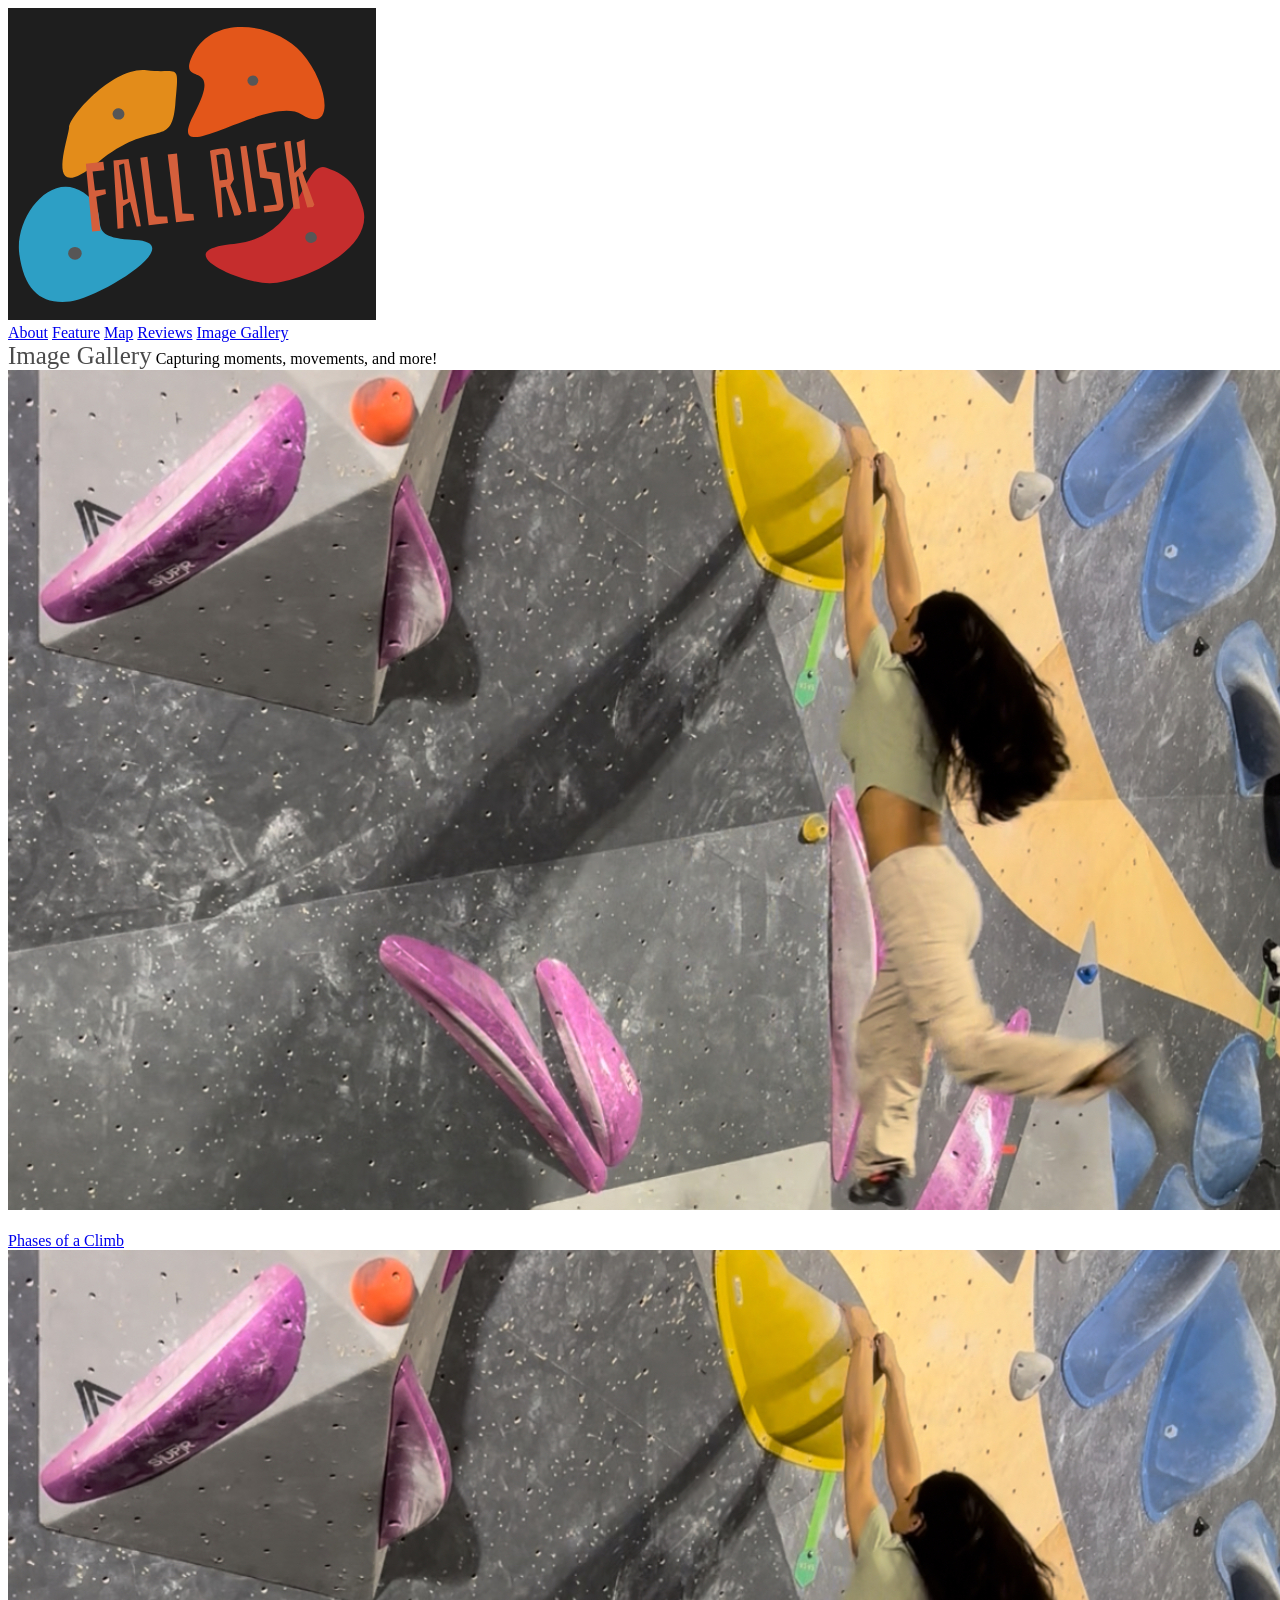
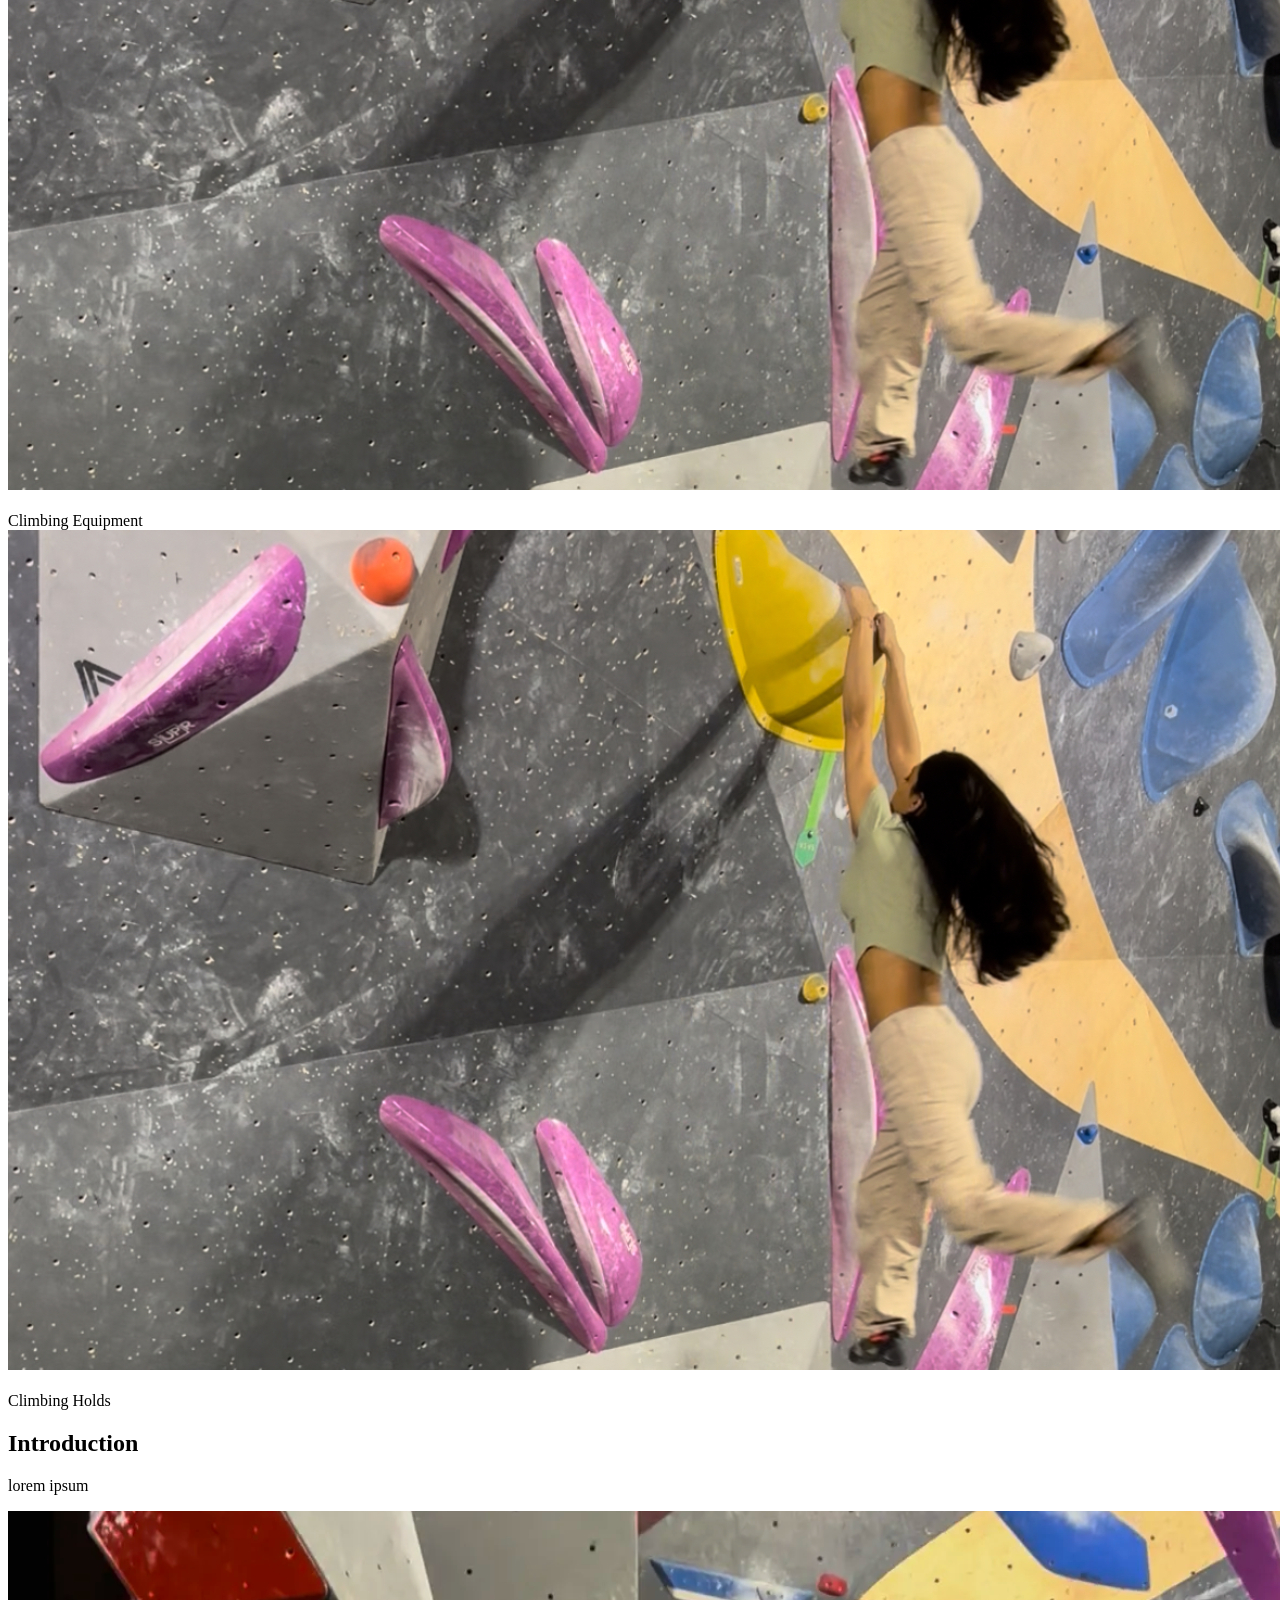
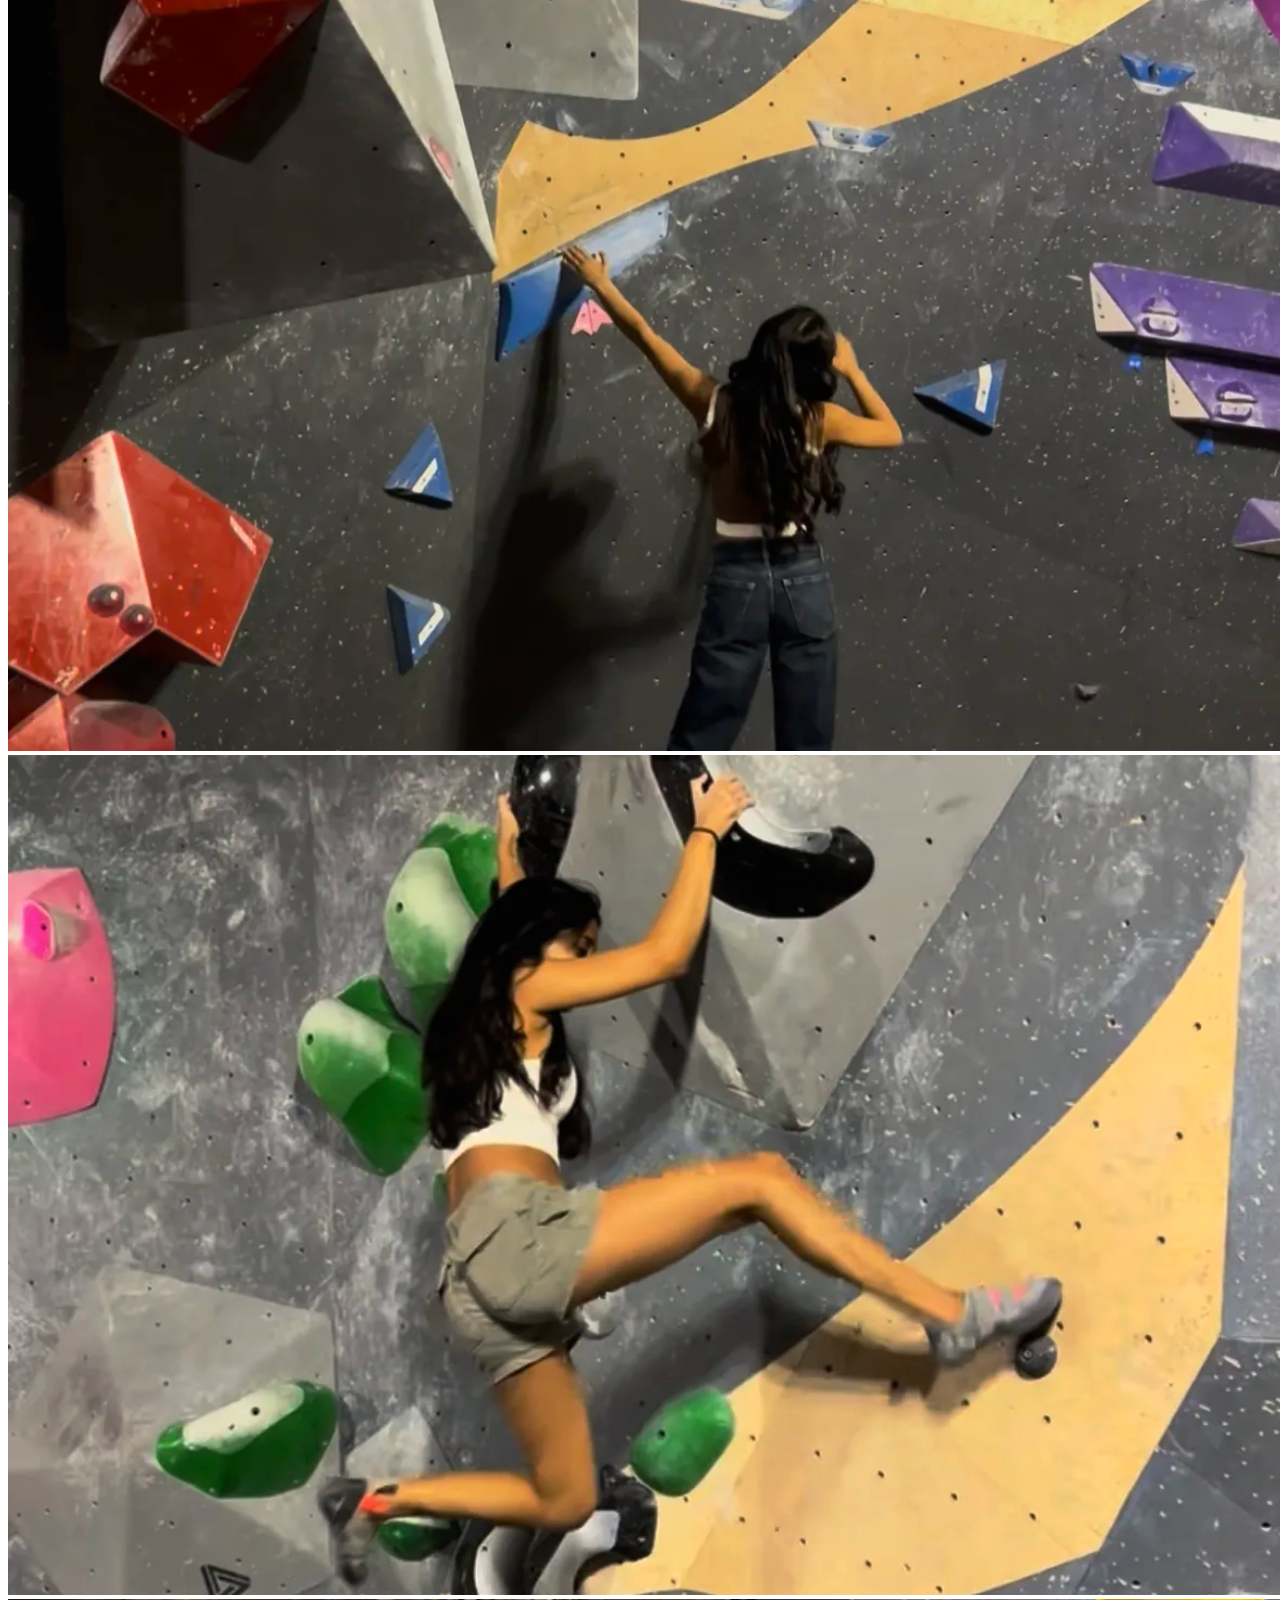
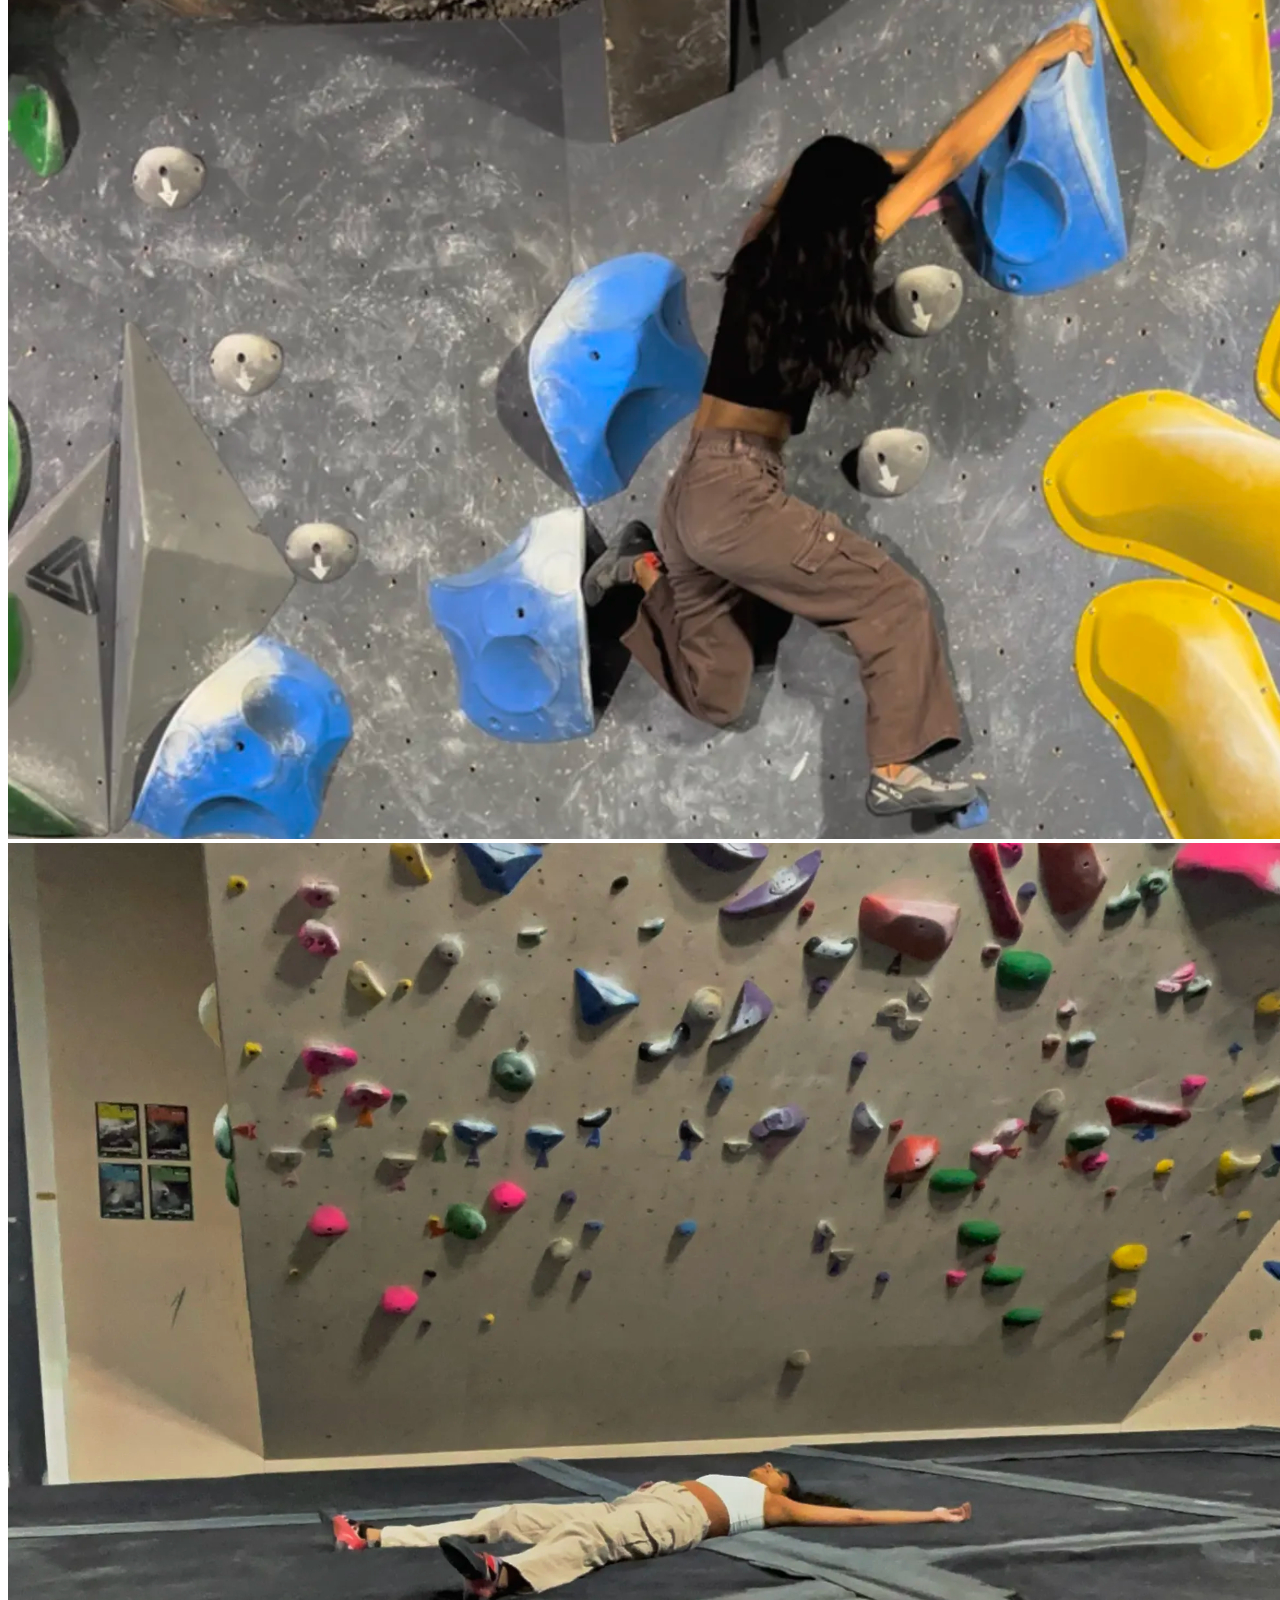
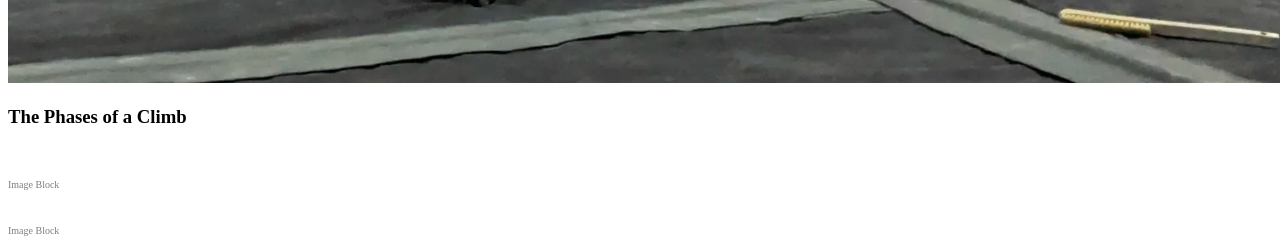
==== imagegallery.html @ 9e1e7990 "edits" ====
<!DOCTYPE html>
<html lang="en">

<head>
    <meta charset="UTF-8" />
    <meta name="viewport" content="width=device-width, initial-scale=1.0" />
    <link rel="stylesheet" href="styles.css">
    <title>Images</title>
</head>
<body>
    
 
<div class="page">
 
  <!-- ── ROW 1: title | logo | title ───────────────────── -->
 
  <div class="block block-logo" style="grid-area: logo" data-area="logo">
    <a href="index.html"><img src="imgs/Untitled.svg" alt="Logo" class="logo-img"/></a>
  </div>
   
  <!-- ── ROW 2: nav bar ────────────────────────────────── -->
  <nav class="nav-bar" style="grid-area: nav;">
    <div class="nav-links">
      <a class="nav-link" href="#">About</a>
      <a class="nav-link" href="#">Feature</a>
      <a class="nav-link" href="#">Map</a>
      <a class="nav-link" href="#">Reviews</a>
      <a class="nav-link" href="#">Image Gallery</a>
    </div>
  </nav>
 
  <!-- ── ROW 2: header ─────────────────────────────────── -->
  <div class="block block-header" style="grid-area: header">
    <div class="header-rule"></div>
    <span class="type-label" style="font-size:25px; opacity:.7;">Image Gallery</span>
    <span class="area-name">Capturing moments, movements, and more!</span>
  </div>
 
  <!-- ── ROW 3: group nav thumbnails ───────────────────── -->
  <div class="block block-group" style="grid-area: group1" >
    <a href="#group1">
    <div class="group-container">
    <img src="imgs/group1-bg.jpg" alt="Group 1 Background Image"> 
    <div class="centered" style="transform: translate(-50%, -150%);"><span class="group-num">01</span></div>
    <div class="centered">Phases of a Climb</div>
    </div>
    </a>
  </div>

  <div class="block block-group" style="grid-area: group2">
    <div class="group-container">
    <img src="imgs/group1-bg.jpg" alt="Group 1 Background Image"> 
    <div class="centered" style="transform: translate(-50%, -150%);"><span class="group-num">02</span></div>
    <div class="centered">Climbing Equipment</div>
    </div>
  </div>

  <div class="block block-group" style="grid-area: group3">
    <div class="group-container">
    <img src="imgs/group1-bg.jpg" alt="Group 1 Background Image"> 
    <div class="centered" style="transform: translate(-50%, -150%);"><span class="group-num">03</span></div>
    <div class="centered">Climbing Holds</div>
    </div>
  </div>

  <div class="block block-intro" style="grid-area: intro">
    
    <h2>Introduction</h2>
    <div class="header-rule"></div>
    <p>
        lorem ipsum 
    </p>

  </div>
  
  <!-- ── ROW 4: Section 1 — image | content ────────────── -->
  <div id="group1" class="block block-image" style="grid-area: img1">
    <div class="img-grid">
        <img src="imgs/group1-1.jpg" alt="reading/starting a climb"/>
        <img src="imgs/group1-2.jpg" alt="during climb"/>
        <img src="imgs/group1-3.jpg" alt="finishing climb"/>
        <img src="imgs/group1-4.jpg" alt="after a climb"/>
      </div>
  </div>
 
  <div class="block block-content" style="grid-area: content1">
    <h3>The Phases of a Climb</h3>
    <p> 

    </p>
  </div>
 
  <!-- ── ROW 5: Section 2 — content | image ────────────── -->
  <div class="block block-content" style="grid-area: content2">
    <div class="skel-tag"></div>
    <div class="skel-rule"></div>
    <div class="skel-h2 w-4-5"></div>
    <div class="skel-line w-full"></div>
    <div class="skel-line w-4-5"></div>
    <div class="skel-line w-9-10"></div>
    <div class="skel-line w-full"></div>
    <div class="skel-line w-3-4"></div>
    <div class="skel-btn"></div>
  </div>
 
  <div class="block block-image" style="grid-area: img2" data-area="image">
    <div class="img-placeholder">
      <svg width="32" height="24" viewBox="0 0 32 24" fill="none">
        <polyline points="0,24 8,12 14,18 20,6 32,24" fill="rgba(255,255,255,.18)" stroke="rgba(255,255,255,.35)" stroke-width="1"/>
        <circle cx="25" cy="8" r="3" fill="rgba(255,255,255,.25)"/>
      </svg>
    </div>
    <span class="type-label" style="font-size:10px; opacity:.5;">Image Block</span>
    <div class="img-caption-strip">
      <div class="caption-line" style="width:70px;"></div>
      <div class="caption-line" style="width:100px;"></div>
    </div>
  </div>
 
  <!-- ── ROW 6: Section 3 — image | content ────────────── -->
  <div class="block block-image" style="grid-area: img3" data-area="image">
    <div class="img-placeholder">
      <svg width="32" height="24" viewBox="0 0 32 24" fill="none">
        <polyline points="0,24 6,14 12,20 20,4 32,24" fill="rgba(255,255,255,.18)" stroke="rgba(255,255,255,.35)" stroke-width="1"/>
        <circle cx="5" cy="5" r="3" fill="rgba(255,255,255,.25)"/>
      </svg>
    </div>
    <span class="type-label" style="font-size:10px; opacity:.5;">Image Block</span>
    <div class="img-caption-strip">
      <div class="caption-line" style="width:110px;"></div>
      <div class="caption-line" style="width:40px;"></div>
    </div>
  </div>
 
  <div class="block block-content" style="grid-area: content3" data-area="content">
    <div class="skel-tag"></div>
    <div class="skel-rule"></div>
    <div class="skel-h2 w-2-3"></div>
    <div class="skel-line w-9-10"></div>
    <div class="skel-line w-full"></div>
    <div class="skel-line w-4-5"></div>
    <div class="skel-line w-full"></div>
    <div class="skel-line w-3-4"></div>
    <div class="skel-btn"></div>
  </div>

 
</div><!-- /page -->
 
</body>


</html>
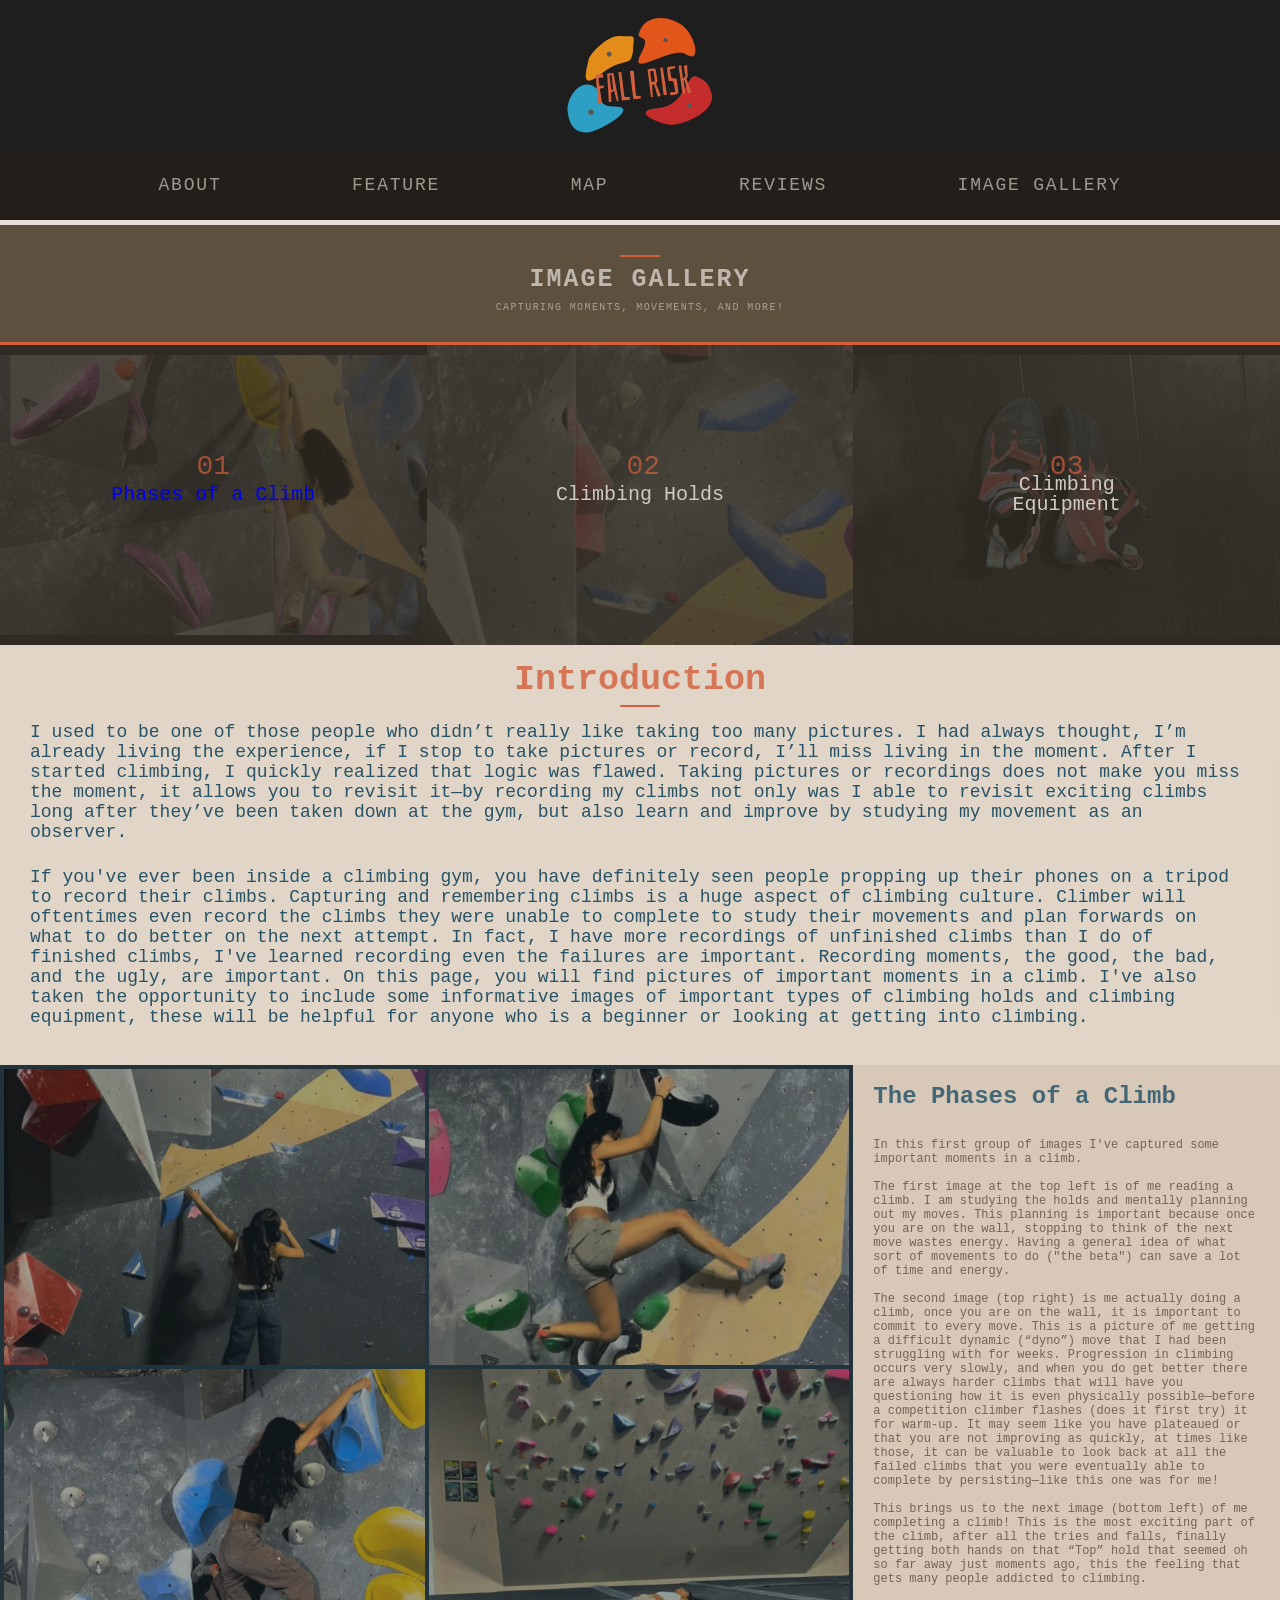
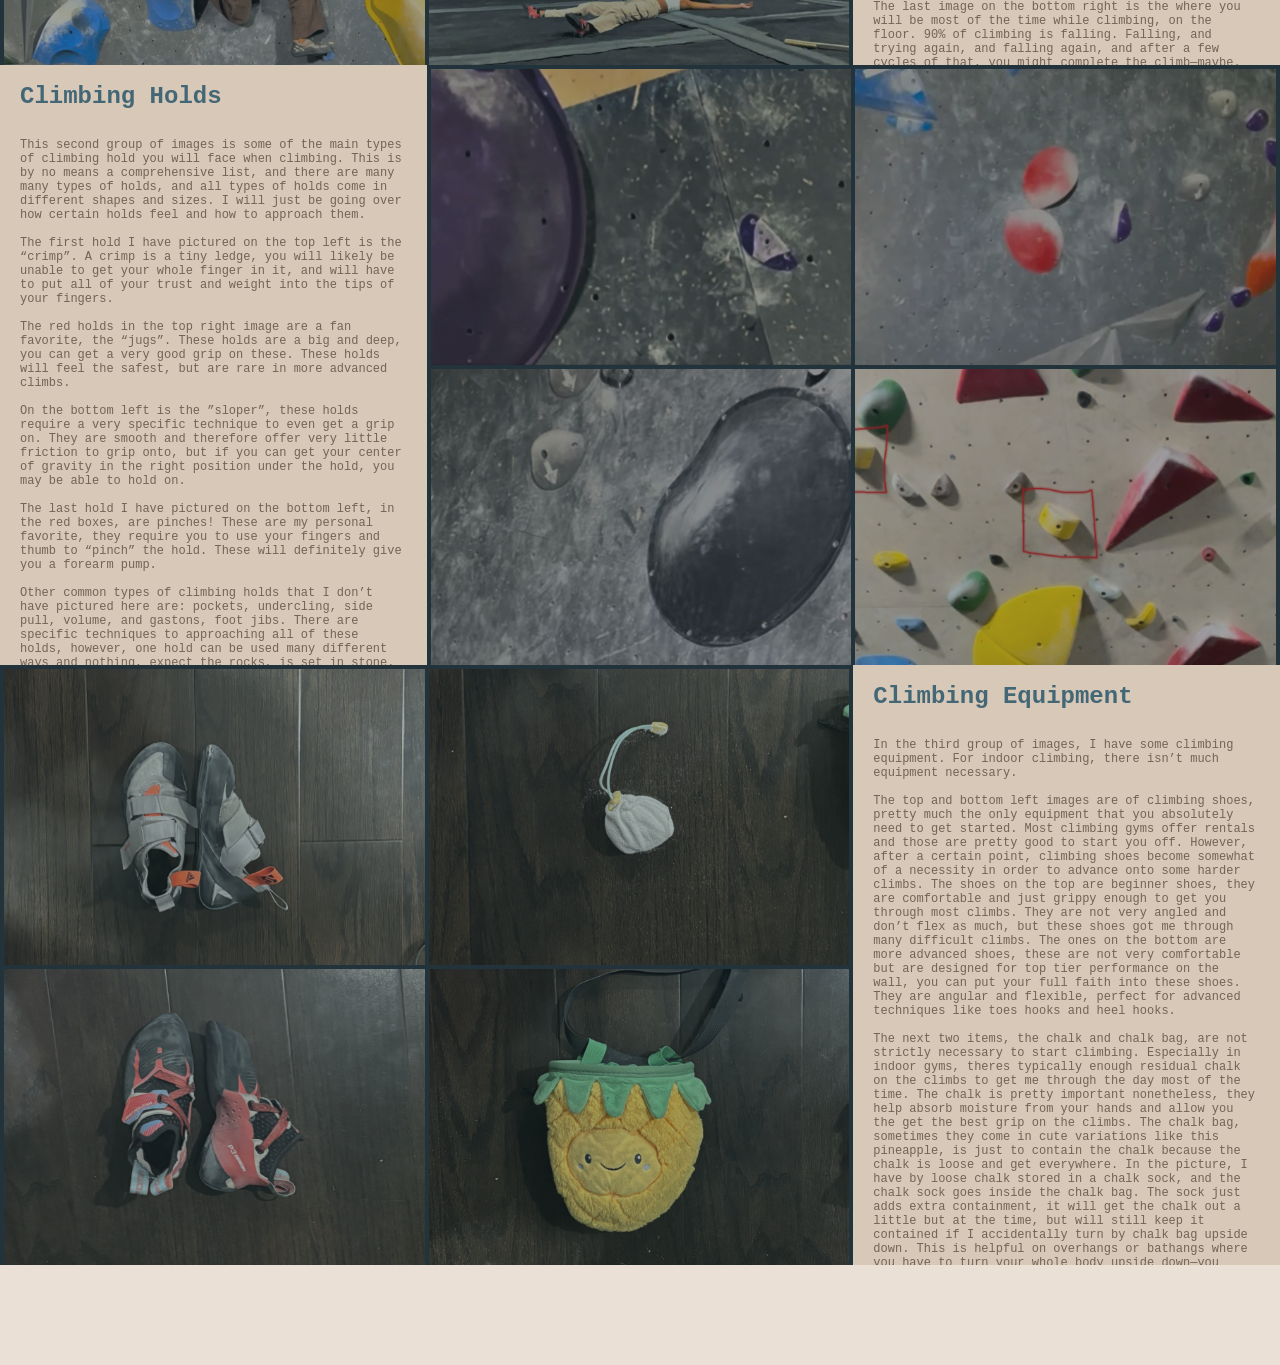
==== commit e826ddbc: "edits" ====
--- a/imagegallery.html
+++ b/imagegallery.html
@@ -49,17 +49,17 @@
 
   <div class="block block-group" style="grid-area: group2">
     <div class="group-container">
-    <img src="imgs/group1-bg.jpg" alt="Group 1 Background Image"> 
-    <div class="centered" style="transform: translate(-50%, -150%);"><span class="group-num">02</span></div>
-    <div class="centered">Climbing Equipment</div>
+    <img src="imgs/group2-bg.jpg" alt="Group 2 Background Image" style = "width: 110%;"> 
+    <div class="centered" style="transform: translate(-40%, -150%);"><span class="group-num">02</span></div>
+    <div class="centered">Climbing Holds</div>
     </div>
   </div>
 
   <div class="block block-group" style="grid-area: group3">
     <div class="group-container">
-    <img src="imgs/group1-bg.jpg" alt="Group 1 Background Image"> 
+    <img src="imgs/group3-3.jpg" alt="Group 3 Background Image"> 
     <div class="centered" style="transform: translate(-50%, -150%);"><span class="group-num">03</span></div>
-    <div class="centered">Climbing Holds</div>
+    <div class="centered">Climbing Equipment</div>
     </div>
   </div>
 
@@ -68,7 +68,10 @@
     <h2>Introduction</h2>
     <div class="header-rule"></div>
     <p>
-        lorem ipsum 
+        I used to be one of those people who didn’t really like taking too many pictures. I had always thought, I’m already living the experience, if I stop to take pictures or record, I’ll miss living in the moment. After I started climbing, I quickly realized that logic was flawed. Taking pictures or recordings does not make you miss the moment, it allows you to revisit it—by recording my climbs not only was I able to revisit exciting climbs long after they’ve been taken down at the gym, but also learn and improve by studying my movement as an observer. 
+    </p>
+    <p>
+        If you've ever been inside a climbing gym, you have definitely seen people propping up their phones on a tripod to record their climbs. Capturing and remembering climbs is a huge aspect of climbing culture. Climber will oftentimes even record the climbs they were unable to complete to study their movements and plan forwards on what to do better on the next attempt. In fact, I have more recordings of unfinished climbs than I do of finished climbs, I've learned recording even the failures are important. Recording moments, the good, the bad, and the ugly, are important. On this page, you will find pictures of important moments in a climb. I've also taken the opportunity to include some informative images of important types of climbing holds and climbing equipment, these will be helpful for anyone who is a beginner or looking at getting into climbing. 
     </p>
 
   </div>
@@ -80,68 +83,89 @@
         <img src="imgs/group1-2.jpg" alt="during climb"/>
         <img src="imgs/group1-3.jpg" alt="finishing climb"/>
         <img src="imgs/group1-4.jpg" alt="after a climb"/>
-      </div>
+    </div>
   </div>
  
   <div class="block block-content" style="grid-area: content1">
     <h3>The Phases of a Climb</h3>
+    <div class="header-rule"></div>
     <p> 
-
+        In this first group of images I've captured some important moments in a climb. 
+    </p>
+    <p>
+        The first image at the top left is of me reading a climb. I am studying the holds and mentally planning out my moves. This planning is important because once you are on the wall, stopping to think of the next move wastes energy. Having a general idea of what sort of movements to do ("the beta") can save a lot of time and energy. 
+    </p>
+    <p>
+        The second image (top right) is me actually doing a climb, once you are on the wall, it is important to commit to every move. This is a picture of me getting a difficult dynamic (“dyno”) move that I had been struggling with for weeks. Progression in climbing occurs very slowly, and when you do get better there are always harder climbs that will have you questioning how it is even physically possible—before a competition climber flashes (does it first try) it for warm-up. It may seem like you have plateaued or that you are not improving as quickly, at times like those, it can be valuable to look back at all the failed climbs that you were eventually able to complete by persisting—like this one was for me! 
+    </p>
+    <p>
+        This brings us to the next image (bottom left) of me completing a climb! This is the most exciting part of the climb, after all the tries and falls, finally getting both hands on that “Top” hold that seemed oh so far away just moments ago, this the feeling that gets many people addicted to climbing. 
+    </p>
+    <p>
+        The last image on the bottom right is the where you will be most of the time while climbing, on the floor. 90% of climbing is falling. Falling, and trying again, and falling again, and after a few cycles of that, you might complete the climb—maybe. The falling is just as important as the climbing, because it teaches you to get up again.    
     </p>
   </div>
  
   <!-- ── ROW 5: Section 2 — content | image ────────────── -->
   <div class="block block-content" style="grid-area: content2">
-    <div class="skel-tag"></div>
-    <div class="skel-rule"></div>
-    <div class="skel-h2 w-4-5"></div>
-    <div class="skel-line w-full"></div>
-    <div class="skel-line w-4-5"></div>
-    <div class="skel-line w-9-10"></div>
-    <div class="skel-line w-full"></div>
-    <div class="skel-line w-3-4"></div>
-    <div class="skel-btn"></div>
+    <h3>Climbing Holds</h3>
+    <div class="header-rule"></div>
+    <p> 
+        This second group of images is some of the main types of climbing hold you will face when climbing. This is by no means a comprehensive list, and there are many many types of holds, and all types of holds come in different shapes and sizes. I will just be going over how certain holds feel and how to approach them. 
+
+    </p>
+    <p>
+        The first hold I have pictured on the top left is the “crimp”. A crimp is a tiny ledge, you will likely be unable to get your whole finger in it, and will have to put all of your trust and weight into the tips of your fingers. 
+
+    </p>
+    <p> 
+        The red holds in the top right image are a fan favorite, the “jugs”. These holds are a big and deep, you can get a very good grip on these. These holds will feel the safest, but are rare in more advanced climbs. 
+
+    </p>
+    <p> 
+        On the bottom left is the ”sloper”, these holds require a very specific technique to even get a grip on. They are smooth and therefore offer very little friction to grip onto, but if you can get your center of gravity in the right position under the hold, you may be able to hold on. 
+
+    </p>
+    <p> 
+        The last hold I have pictured on the bottom left, in the red boxes, are pinches! These are my personal favorite, they require you to use your fingers and thumb to “pinch” the hold. These will definitely give you a forearm pump. 
+
+    </p>
+    <p> 
+        Other common types of climbing holds that I don’t have pictured here are: pockets, undercling, side pull, volume, and gastons, foot jibs. There are specific techniques to approaching all of these holds, however, one hold can be used many different ways and nothing, expect the rocks, is set in stone. What makes bouldering so fun is that you can get creative, there are no rules, if something else works for you—then thats your beta. In fact, sometimes going against the technique is more appreciated. 
+    </p>
   </div>
  
   <div class="block block-image" style="grid-area: img2" data-area="image">
-    <div class="img-placeholder">
-      <svg width="32" height="24" viewBox="0 0 32 24" fill="none">
-        <polyline points="0,24 8,12 14,18 20,6 32,24" fill="rgba(255,255,255,.18)" stroke="rgba(255,255,255,.35)" stroke-width="1"/>
-        <circle cx="25" cy="8" r="3" fill="rgba(255,255,255,.25)"/>
-      </svg>
+        <div class="img-grid">
+            <img src="imgs/group2-1.jpg" alt="crimps"/>
+            <img src="imgs/group2-2.jpg" alt="jugs"/>
+            <img src="imgs/group2-3.jpg" alt="sloper"/>
+            <img src="imgs/group2-4.jpg" alt="pinch"/>
+          </div>
     </div>
-    <span class="type-label" style="font-size:10px; opacity:.5;">Image Block</span>
-    <div class="img-caption-strip">
-      <div class="caption-line" style="width:70px;"></div>
-      <div class="caption-line" style="width:100px;"></div>
-    </div>
-  </div>
- 
+    
   <!-- ── ROW 6: Section 3 — image | content ────────────── -->
   <div class="block block-image" style="grid-area: img3" data-area="image">
-    <div class="img-placeholder">
-      <svg width="32" height="24" viewBox="0 0 32 24" fill="none">
-        <polyline points="0,24 6,14 12,20 20,4 32,24" fill="rgba(255,255,255,.18)" stroke="rgba(255,255,255,.35)" stroke-width="1"/>
-        <circle cx="5" cy="5" r="3" fill="rgba(255,255,255,.25)"/>
-      </svg>
-    </div>
-    <span class="type-label" style="font-size:10px; opacity:.5;">Image Block</span>
-    <div class="img-caption-strip">
-      <div class="caption-line" style="width:110px;"></div>
-      <div class="caption-line" style="width:40px;"></div>
+    <div class="img-grid">
+        <img src="imgs/group3-1.jpg" alt="reading/starting a climb"/>
+        <img src="imgs/group3-2.jpg" alt="during climb"/>
+        <img src="imgs/group3-3.jpg" alt="finishing climb"/>
+        <img src="imgs/group3-4.jpg" alt="after a climb"/>
     </div>
   </div>
  
   <div class="block block-content" style="grid-area: content3" data-area="content">
-    <div class="skel-tag"></div>
-    <div class="skel-rule"></div>
-    <div class="skel-h2 w-2-3"></div>
-    <div class="skel-line w-9-10"></div>
-    <div class="skel-line w-full"></div>
-    <div class="skel-line w-4-5"></div>
-    <div class="skel-line w-full"></div>
-    <div class="skel-line w-3-4"></div>
-    <div class="skel-btn"></div>
+    <h3>Climbing Equipment</h3>
+    <div class="header-rule"></div>
+    <p> 
+        In the third group of images, I have some climbing equipment. For indoor climbing, there isn’t much equipment necessary. 
+    </p>
+    <p>
+        The top and bottom left images are of climbing shoes, pretty much the only equipment that you absolutely need to get started. Most climbing gyms offer rentals and those are pretty good to start you off. However, after a certain point, climbing shoes become somewhat of a necessity in order to advance onto some harder climbs. The shoes on the top are beginner shoes, they are comfortable and just grippy enough to get you through most climbs. They are not very angled and don’t flex as much, but these shoes got me through many difficult climbs. The ones on the bottom are more advanced shoes, these are not very comfortable but are designed for top tier performance on the wall, you can put your full faith into these shoes. They are angular and flexible, perfect for advanced techniques like toes hooks and heel hooks. 
+    </p>
+    <p>
+        The next two items, the chalk and chalk bag, are not strictly necessary to start climbing. Especially in indoor gyms, theres typically enough residual chalk on the climbs to get me through the day most of the time. The chalk is pretty important nonetheless, they help absorb moisture from your hands and allow you the get the best grip on the climbs. The chalk bag, sometimes they come in cute variations like this pineapple, is just to contain the chalk because the chalk is loose and get everywhere. In the picture, I have by loose chalk stored in a chalk sock, and the chalk sock goes inside the chalk bag. The sock just adds extra containment, it will get the chalk out a little but at the time, but will still keep it contained if I accidentally turn by chalk bag upside down. This is helpful on overhangs or bathangs where you have to turn your whole body upside down—you don’t want your chalk falling everywhere. 
+    </p>
   </div>
 
  
--- a/styles.css
+++ b/styles.css
@@ -0,0 +1,272 @@
+
+    :root {
+        --bg:          #EAE0D5;
+        --border:      #c9c4bb;
+        --label-color: #7a756c;
+        --accent:      #d45f3c;
+   
+        --block-title-bg:   #221f1b;
+        --block-logo-bg:    #1E1E1E;
+        --block-header-bg:  #5e503f;
+        --block-group-bg:   #2F2B24;
+        --block-image-bg:   #22333B;
+        --block-content-bg: #d4c4b4;
+        --block-intro-bg:   #d0beac57; 
+   
+        --font-mono: 'Courier New', Courier, monospace;
+      }
+   
+      /* ─── RESET ──────────────────────────────────────────── */
+      *, *::before, *::after { box-sizing: border-box; margin: 0; padding: 0; }
+      html, body { height: 100%; }
+   
+      body {
+        background: var(--bg);
+        font-family: var(--font-mono);
+        font-size: 12px;
+      }
+   
+      /* ─── PAGE GRID ──────────────────────────────────────── */
+      /*
+        4-column base so every row resolves cleanly:
+          row 1 → title(1col) | logo(2col) | title(1col)
+          row 2 → header spans all 4
+          row 3 → four equal group cards
+          rows 4-7 → image(2col) + content(2col), alternating
+      */
+      .page {
+        display: grid;
+        min-height: 100vh;
+        grid-template-columns: 1fr 1fr 1fr;
+        grid-template-rows:
+          150px          /* title / logo */
+          75px
+          120px         /* header */
+          300px         /* groups nav */
+          420px
+          600px         /* section 1 */
+          600px         /* section 2 */
+          600px         /* section 3 */
+          100px;        /* section 4 */
+        grid-template-areas:
+          "logo     logo     logo     "
+          "nav      nav      nav      "
+          "header   header   header   "
+          "group1   group2   group3   "
+          "intro    intro    intro    "
+          "img1     img1     content1 "
+          "content2 img2     img2     "
+          "img3     img3     content3 "
+          "footer   footer   footer   ";
+        border: 0px solid var(--border);
+      }
+   
+      /* ─── SHARED BLOCK BASE ──────────────────────────────── */
+      .block {
+        display: flex;
+        flex-direction: column;
+        align-items: center;
+        justify-content: center;
+        gap: 8px;
+        position: relative;
+        overflow: hidden;
+      }
+   
+      /* area label */
+      .block .area-name {
+        font-size: 10px;
+        letter-spacing: .14em;
+        text-transform: uppercase;
+        opacity: .55;
+      }
+   
+      /* big label */
+      .block .type-label {
+        font-size: 13px;
+        letter-spacing: .08em;
+        text-transform: uppercase;
+        font-weight: bold;
+      }
+
+   /* ─── NAV BAR ────────────────────────────────────────── */
+    .nav-bar {
+      background: var(--block-title-bg);
+      color: #e8e3dc;
+      display: flex;
+      align-items: center;
+      justify-content: center;
+      padding: 0 28px;
+      height: 70px;
+      border-bottom: 2px;
+      font-family: var(--font-mono);
+      font-size: 18px;
+      letter-spacing: .10em;
+      text-transform: uppercase;
+    }
+    .nav-bar .nav-links {
+      display: flex;
+      width: 100%;
+      justify-content: space-evenly; 
+    }
+    .nav-bar .nav-link {
+      color: #a09890;
+      text-decoration: none;
+      transition: color .15s;
+    }
+    .nav-bar .nav-link:hover { color: var(--accent); }
+
+ 
+      /* ─── DARK BLOCKS (title / logo / header / groups) ───── */
+      .block-dark {
+        background: var(--block-title-bg);
+        color: #e8e3dc;
+      }
+      .block-dark .area-name { color: #a09890; }
+   
+      /* ─── LOGO ──────────────── */
+      .block-logo {
+        background: var(--block-logo-bg);
+        color: #e8e3dc;
+      }
+      .block-logo a {
+        display: flex;
+        align-items: center;
+        justify-content: center;
+        width: 100%;
+        height: 100%;
+      }
+      .logo-img{
+        width: 12%;
+        height: auto;
+      }
+   
+      /* ─── HEADER ─────────────────────────────────────────── */
+      .block-header {
+        background: var(--block-header-bg);
+        color: #e8e3dc;
+        border-bottom: 3px solid var(--accent);
+      }
+      .header-rule {
+        width: 40px; height: 2px;
+        background: var(--accent);
+        border-radius: 1px;
+      }
+   
+      /* ─── GROUP CARDS ────────────────────────────────────── */
+      .block-group {
+        background: var(--block-group-bg);
+        color: #d0cbc4;
+        cursor: pointer;
+        transition: background .2s;
+      }
+      .block-group:hover { background: #504b47; }
+      .group-num {
+        font-size: 28px;
+        line-height: 1;
+        color: var(--accent);
+        opacity: .7;
+      }
+      .group-container {
+        position: relative;
+        text-align: center;
+      }
+      .group-container img{
+        width: 100%;
+        height: 100%;
+        min-height: 0;   
+        min-width: 0;   
+        object-fit: cover;
+        display: block; 
+        opacity: 18%;
+      }
+      .block-group a:visited {
+        color: inherit; 
+      }
+
+      .centered {
+        position: absolute;
+        font-size: 20px;
+        line-height: 1;
+        top: 50%;
+        left: 50%;
+        transform: translate(-50%, -50%);
+      }
+
+      .block-intro {
+        background-color: var(--block-intro-bg);
+        align-items: center;
+        justify-content: flex-start;
+        padding: 15px 20px;
+        gap: 5px;  
+      }
+      .block-intro h2 {
+        font-size: 35px;
+        color: var(--accent);
+        font-family: 'Courier New', Courier, monospace;
+        opacity: .8;
+      }
+      .block-intro p {
+        font-size: 18px;
+        padding: 10px;
+        color:#285366;
+        font-family: 'Courier New', Courier, monospace;
+
+      }
+
+    
+      
+      /* ─── IMAGE BLOCKS ───────────────────────────────────── */
+      .block-image {
+        background: var(--block-image-bg);
+        border-top: 4px solid var(--block-image-bg);
+        border-right: 4px solid var(--block-image-bg);
+        border-left: 4px solid var(--block-image-bg);
+
+          }
+      .img-grid {
+        display: grid;
+        width: 100%;
+        height: 100%;
+        grid-template-columns: 1fr 1fr;
+        grid-template-rows: 1fr 1fr;
+        gap: 4px;
+      }
+      
+      .img-grid img {
+        width: 100%;
+        height: 100%;
+        min-height: 0;   
+        min-width: 0;   
+        object-fit: cover;
+        opacity: 60%;
+        display: block;  
+      }
+   
+      /* ─── CONTENT BLOCKS ─────────────────────────────────── */
+      .block-content {
+        background: var(--block-content-bg);
+        color: #3a3632;
+        align-items: flex-start;
+        justify-content: flex-start;
+        padding: 15px 20px;
+        gap: 14px;
+        border-top: 3px solid var(--block-content-bg) ;
+        opacity: .85;
+
+      }
+      .block-content h3 {
+        font-size: 24px;
+        color: #285366;
+      }
+      .block-content p {
+        font-size: 12px;
+        color: #5e503f;
+        font-weight: 500;
+      }
+
+
+     
+   
+
+
+   
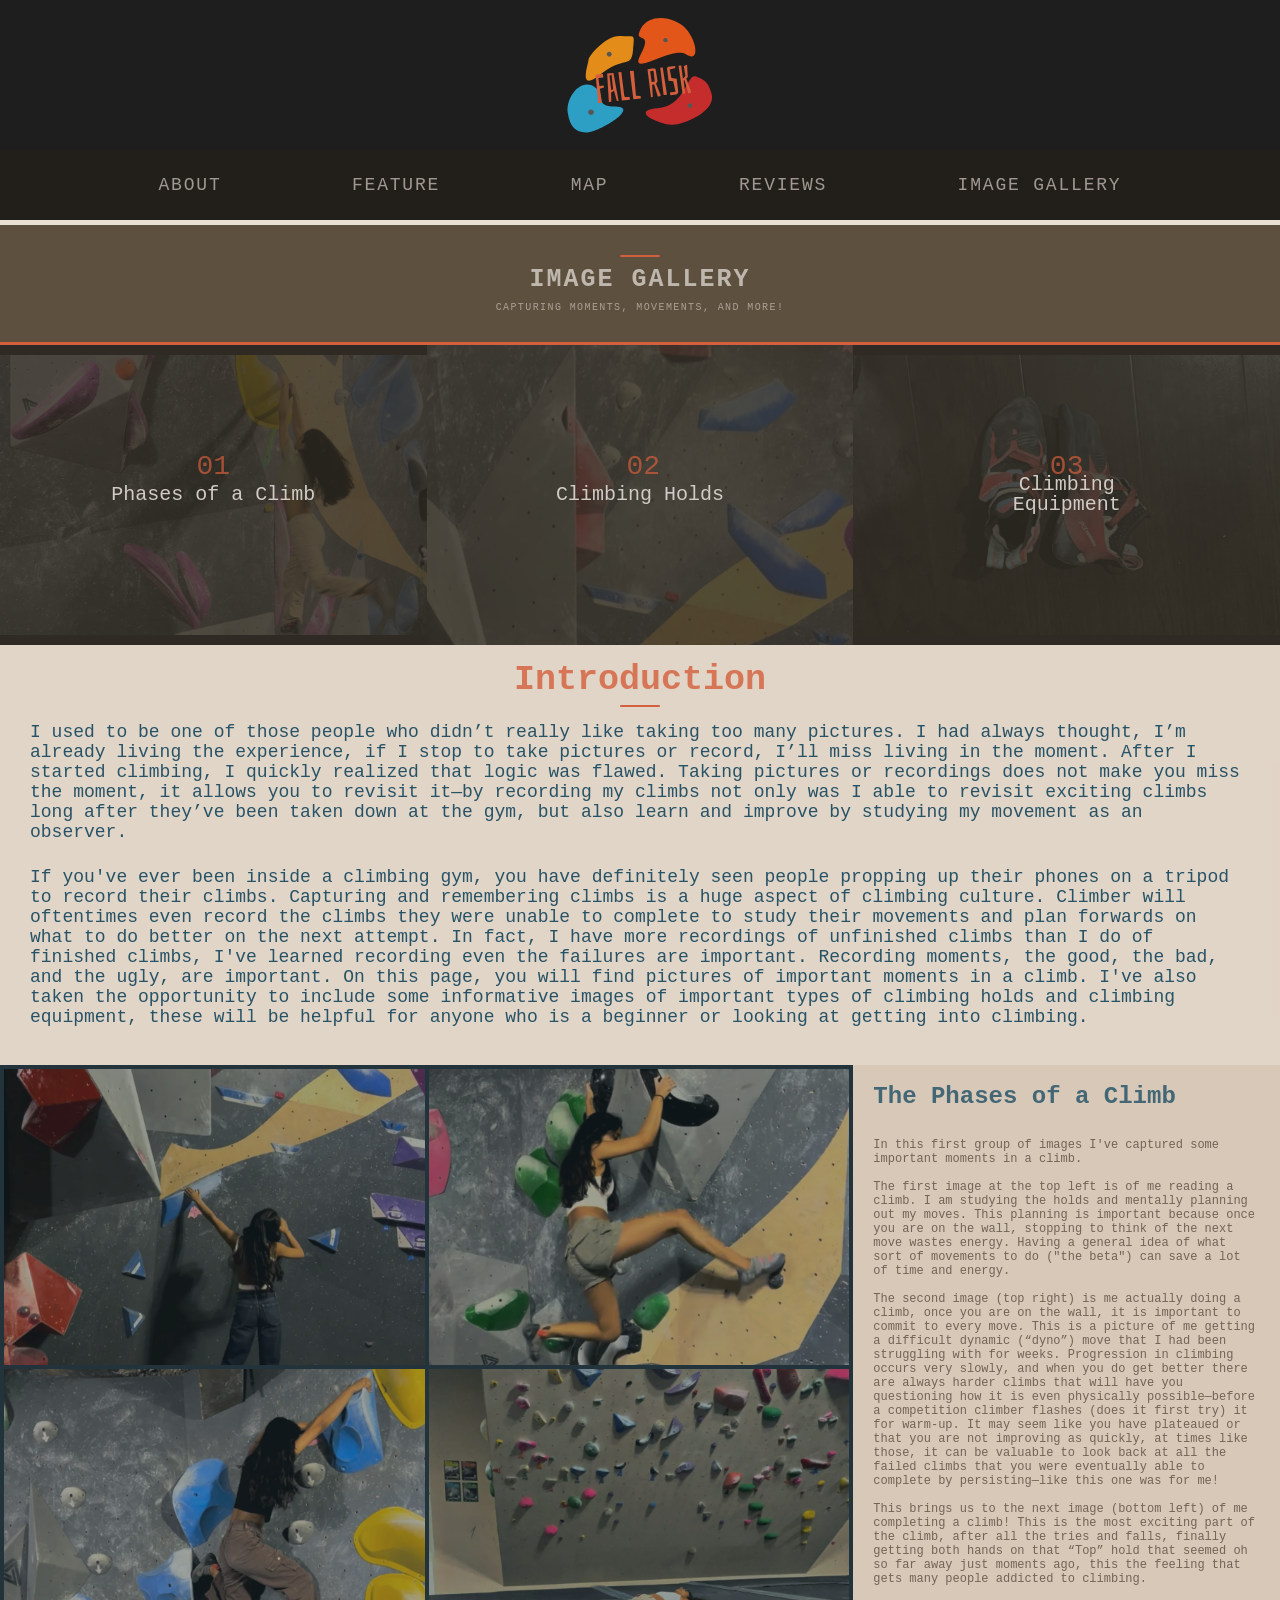
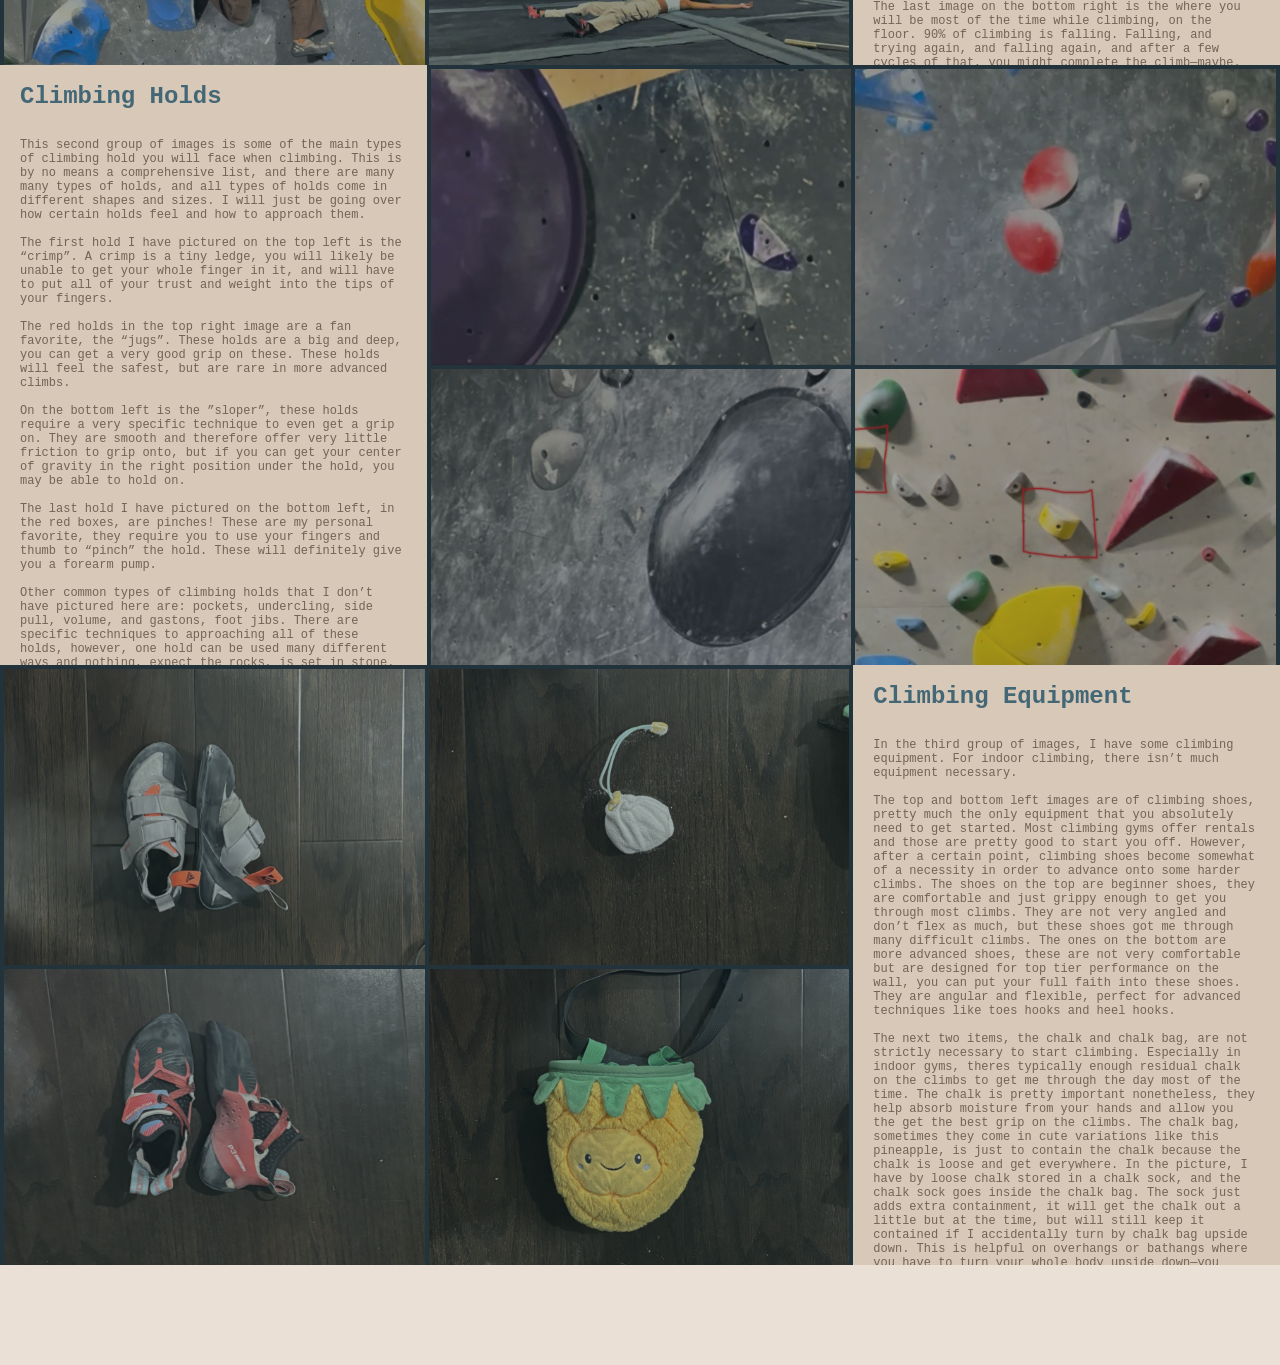
==== commit 84763b46: "edits" ====
--- a/imagegallery.html
+++ b/imagegallery.html
@@ -7,171 +7,224 @@
     <link rel="stylesheet" href="styles.css">
     <title>Images</title>
 </head>
+
 <body>
-    
- 
-<div class="page">
- 
-  <!-- ── ROW 1: title | logo | title ───────────────────── -->
- 
-  <div class="block block-logo" style="grid-area: logo" data-area="logo">
-    <a href="index.html"><img src="imgs/Untitled.svg" alt="Logo" class="logo-img"/></a>
-  </div>
-   
-  <!-- ── ROW 2: nav bar ────────────────────────────────── -->
-  <nav class="nav-bar" style="grid-area: nav;">
-    <div class="nav-links">
-      <a class="nav-link" href="#">About</a>
-      <a class="nav-link" href="#">Feature</a>
-      <a class="nav-link" href="#">Map</a>
-      <a class="nav-link" href="#">Reviews</a>
-      <a class="nav-link" href="#">Image Gallery</a>
+    <div class="page">
+        <div class="block block-logo" style="grid-area: logo">
+            <a href="index.html"><img src="imgs/Untitled.svg" alt="Logo" class="logo-img" /></a>
+        </div>
+
+        <nav class="nav-bar" style="grid-area: nav;">
+            <div class="nav-links">
+                <a class="nav-link" href="#">About</a>
+                <a class="nav-link" href="#">Feature</a>
+                <a class="nav-link" href="#">Map</a>
+                <a class="nav-link" href="reviews.html">Reviews</a>
+                <a class="nav-link" href="imagegallery.html">Image Gallery</a>
+            </div>
+        </nav>
+
+        <div class="block block-header" style="grid-area: header">
+            <div class="header-rule"></div>
+            <span class="title" style="font-size:25px; opacity:.7;">Image Gallery</span>
+            <span class="subtitle ">Capturing moments, movements, and more!</span>
+        </div>
+
+        <div class="block block-group" style="grid-area: group1">
+            <a href="#group1">
+                <div class="group-container">
+                    <img src="imgs/group1-bg.jpg" alt="Group 1 Background Image">
+                    <div class="centered" style="transform: translate(-50%, -150%);"><span class="group-num">01</span>
+                    </div>
+                    <div class="centered">Phases of a Climb</div>
+                </div>
+            </a>
+        </div>
+
+        <div class="block block-group" style="grid-area: group2">
+            <a href="#group2">
+                <div class="group-container">
+                    <img src="imgs/group2-bg.jpg" alt="Group 2 Background Image" style="width: 110%;">
+                    <div class="centered" style="transform: translate(-40%, -150%);"><span class="group-num">02</span>
+                    </div>
+                    <div class="centered">Climbing Holds</div>
+                </div>
+            </a>
+        </div>
+
+        <div class="block block-group" style="grid-area: group3">
+            <a href="#group3">
+                <div class="group-container">
+                    <img src="imgs/group3-3.jpg" alt="Group 3 Background Image">
+                    <div class="centered" style="transform: translate(-50%, -150%);"><span class="group-num">03</span>
+                    </div>
+                    <div class="centered">Climbing Equipment</div>
+                </div>
+            </a>
+        </div>
+
+        <div class="block block-intro" style="grid-area: intro">
+
+            <h2>Introduction</h2>
+            <div class="header-rule"></div>
+            <p>
+                I used to be one of those people who didn’t really like taking too many pictures. I had always thought,
+                I’m already living the experience, if I stop to take pictures or record, I’ll miss living in the moment.
+                After I started climbing, I quickly realized that logic was flawed. Taking pictures or recordings does
+                not make you miss the moment, it allows you to revisit it—by recording my climbs not only was I able to
+                revisit exciting climbs long after they’ve been taken down at the gym, but also learn and improve by
+                studying my movement as an observer.
+            </p>
+            <p>
+                If you've ever been inside a climbing gym, you have definitely seen people propping up their phones on a
+                tripod to record their climbs. Capturing and remembering climbs is a huge aspect of climbing culture.
+                Climber will oftentimes even record the climbs they were unable to complete to study their movements and
+                plan forwards on what to do better on the next attempt. In fact, I have more recordings of unfinished
+                climbs than I do of finished climbs, I've learned recording even the failures are important. Recording
+                moments, the good, the bad, and the ugly, are important. On this page, you will find pictures of
+                important moments in a climb. I've also taken the opportunity to include some informative images of
+                important types of climbing holds and climbing equipment, these will be helpful for anyone who is a
+                beginner or looking at getting into climbing.
+            </p>
+
+        </div>
+
+        <div id="group1" class="block block-image" style="grid-area: img1">
+            <div class="img-grid">
+                <img src="imgs/group1-1.jpg" alt="reading/starting a climb" />
+                <img src="imgs/group1-2.jpg" alt="during climb" />
+                <img src="imgs/group1-3.jpg" alt="finishing climb" />
+                <img src="imgs/group1-4.jpg" alt="after a climb" />
+            </div>
+        </div>
+
+        <div class="block block-content" style="grid-area: content1">
+            <h3>The Phases of a Climb</h3>
+            <div class="header-rule"></div>
+            <p>
+                In this first group of images I've captured some important moments in a climb.
+            </p>
+            <p>
+                The first image at the top left is of me reading a climb. I am studying the holds and mentally planning
+                out my moves. This planning is important because once you are on the wall, stopping to think of the next
+                move wastes energy. Having a general idea of what sort of movements to do ("the beta") can save a lot of
+                time and energy.
+            </p>
+            <p>
+                The second image (top right) is me actually doing a climb, once you are on the wall, it is important to
+                commit to every move. This is a picture of me getting a difficult dynamic (“dyno”) move that I had been
+                struggling with for weeks. Progression in climbing occurs very slowly, and when you do get better there
+                are always harder climbs that will have you questioning how it is even physically possible—before a
+                competition climber flashes (does it first try) it for warm-up. It may seem like you have plateaued or
+                that you are not improving as quickly, at times like those, it can be valuable to look back at all the
+                failed climbs that you were eventually able to complete by persisting—like this one was for me!
+            </p>
+            <p>
+                This brings us to the next image (bottom left) of me completing a climb! This is the most exciting part
+                of the climb, after all the tries and falls, finally getting both hands on that “Top” hold that seemed
+                oh so far away just moments ago, this the feeling that gets many people addicted to climbing.
+            </p>
+            <p>
+                The last image on the bottom right is the where you will be most of the time while climbing, on the
+                floor. 90% of climbing is falling. Falling, and trying again, and falling again, and after a few cycles
+                of that, you might complete the climb—maybe. The falling is just as important as the climbing, because
+                it teaches you to get up again.
+            </p>
+        </div>
+
+        <div id="group2" class="block block-content" style="grid-area: content2">
+            <h3>Climbing Holds</h3>
+            <div class="header-rule"></div>
+            <p>
+                This second group of images is some of the main types of climbing hold you will face when climbing. This
+                is by no means a comprehensive list, and there are many many types of holds, and all types of holds come
+                in different shapes and sizes. I will just be going over how certain holds feel and how to approach
+                them.
+
+            </p>
+            <p>
+                The first hold I have pictured on the top left is the “crimp”. A crimp is a tiny ledge, you will likely
+                be unable to get your whole finger in it, and will have to put all of your trust and weight into the
+                tips of your fingers.
+
+            </p>
+            <p>
+                The red holds in the top right image are a fan favorite, the “jugs”. These holds are a big and deep, you
+                can get a very good grip on these. These holds will feel the safest, but are rare in more advanced
+                climbs.
+
+            </p>
+            <p>
+                On the bottom left is the ”sloper”, these holds require a very specific technique to even get a grip on.
+                They are smooth and therefore offer very little friction to grip onto, but if you can get your center of
+                gravity in the right position under the hold, you may be able to hold on.
+
+            </p>
+            <p>
+                The last hold I have pictured on the bottom left, in the red boxes, are pinches! These are my personal
+                favorite, they require you to use your fingers and thumb to “pinch” the hold. These will definitely give
+                you a forearm pump.
+
+            </p>
+            <p>
+                Other common types of climbing holds that I don’t have pictured here are: pockets, undercling, side
+                pull, volume, and gastons, foot jibs. There are specific techniques to approaching all of these holds,
+                however, one hold can be used many different ways and nothing, expect the rocks, is set in stone. What
+                makes bouldering so fun is that you can get creative, there are no rules, if something else works for
+                you—then thats your beta. In fact, sometimes going against the technique is more appreciated.
+            </p>
+        </div>
+
+        <div class="block block-image" style="grid-area: img2">
+            <div class="img-grid">
+                <img src="imgs/group2-1.jpg" alt="crimps" />
+                <img src="imgs/group2-2.jpg" alt="jugs" />
+                <img src="imgs/group2-3.jpg" alt="sloper" />
+                <img src="imgs/group2-4.jpg" alt="pinch" />
+            </div>
+        </div>
+
+        <div id="group3" class="block block-image" style="grid-area: img3">
+            <div class="img-grid">
+                <img src="imgs/group3-1.jpg" alt="reading/starting a climb" />
+                <img src="imgs/group3-2.jpg" alt="during climb" />
+                <img src="imgs/group3-3.jpg" alt="finishing climb" />
+                <img src="imgs/group3-4.jpg" alt="after a climb" />
+            </div>
+        </div>
+
+        <div class="block block-content" style="grid-area: content3">
+            <h3>Climbing Equipment</h3>
+            <div class="header-rule"></div>
+            <p>
+                In the third group of images, I have some climbing equipment. For indoor climbing, there isn’t much
+                equipment necessary.
+            </p>
+            <p>
+                The top and bottom left images are of climbing shoes, pretty much the only equipment that you absolutely
+                need to get started. Most climbing gyms offer rentals and those are pretty good to start you off.
+                However, after a certain point, climbing shoes become somewhat of a necessity in order to advance onto
+                some harder climbs. The shoes on the top are beginner shoes, they are comfortable and just grippy enough
+                to get you through most climbs. They are not very angled and don’t flex as much, but these shoes got me
+                through many difficult climbs. The ones on the bottom are more advanced shoes, these are not very
+                comfortable but are designed for top tier performance on the wall, you can put your full faith into
+                these shoes. They are angular and flexible, perfect for advanced techniques like toes hooks and heel
+                hooks.
+            </p>
+            <p>
+                The next two items, the chalk and chalk bag, are not strictly necessary to start climbing. Especially in
+                indoor gyms, theres typically enough residual chalk on the climbs to get me through the day most of the
+                time. The chalk is pretty important nonetheless, they help absorb moisture from your hands and allow you
+                the get the best grip on the climbs. The chalk bag, sometimes they come in cute variations like this
+                pineapple, is just to contain the chalk because the chalk is loose and get everywhere. In the picture, I
+                have by loose chalk stored in a chalk sock, and the chalk sock goes inside the chalk bag. The sock just
+                adds extra containment, it will get the chalk out a little but at the time, but will still keep it
+                contained if I accidentally turn by chalk bag upside down. This is helpful on overhangs or bathangs
+                where you have to turn your whole body upside down—you don’t want your chalk falling everywhere.
+            </p>
+        </div>
+
     </div>
-  </nav>
- 
-  <!-- ── ROW 2: header ─────────────────────────────────── -->
-  <div class="block block-header" style="grid-area: header">
-    <div class="header-rule"></div>
-    <span class="type-label" style="font-size:25px; opacity:.7;">Image Gallery</span>
-    <span class="area-name">Capturing moments, movements, and more!</span>
-  </div>
- 
-  <!-- ── ROW 3: group nav thumbnails ───────────────────── -->
-  <div class="block block-group" style="grid-area: group1" >
-    <a href="#group1">
-    <div class="group-container">
-    <img src="imgs/group1-bg.jpg" alt="Group 1 Background Image"> 
-    <div class="centered" style="transform: translate(-50%, -150%);"><span class="group-num">01</span></div>
-    <div class="centered">Phases of a Climb</div>
-    </div>
-    </a>
-  </div>
-
-  <div class="block block-group" style="grid-area: group2">
-    <div class="group-container">
-    <img src="imgs/group2-bg.jpg" alt="Group 2 Background Image" style = "width: 110%;"> 
-    <div class="centered" style="transform: translate(-40%, -150%);"><span class="group-num">02</span></div>
-    <div class="centered">Climbing Holds</div>
-    </div>
-  </div>
-
-  <div class="block block-group" style="grid-area: group3">
-    <div class="group-container">
-    <img src="imgs/group3-3.jpg" alt="Group 3 Background Image"> 
-    <div class="centered" style="transform: translate(-50%, -150%);"><span class="group-num">03</span></div>
-    <div class="centered">Climbing Equipment</div>
-    </div>
-  </div>
-
-  <div class="block block-intro" style="grid-area: intro">
-    
-    <h2>Introduction</h2>
-    <div class="header-rule"></div>
-    <p>
-        I used to be one of those people who didn’t really like taking too many pictures. I had always thought, I’m already living the experience, if I stop to take pictures or record, I’ll miss living in the moment. After I started climbing, I quickly realized that logic was flawed. Taking pictures or recordings does not make you miss the moment, it allows you to revisit it—by recording my climbs not only was I able to revisit exciting climbs long after they’ve been taken down at the gym, but also learn and improve by studying my movement as an observer. 
-    </p>
-    <p>
-        If you've ever been inside a climbing gym, you have definitely seen people propping up their phones on a tripod to record their climbs. Capturing and remembering climbs is a huge aspect of climbing culture. Climber will oftentimes even record the climbs they were unable to complete to study their movements and plan forwards on what to do better on the next attempt. In fact, I have more recordings of unfinished climbs than I do of finished climbs, I've learned recording even the failures are important. Recording moments, the good, the bad, and the ugly, are important. On this page, you will find pictures of important moments in a climb. I've also taken the opportunity to include some informative images of important types of climbing holds and climbing equipment, these will be helpful for anyone who is a beginner or looking at getting into climbing. 
-    </p>
-
-  </div>
-  
-  <!-- ── ROW 4: Section 1 — image | content ────────────── -->
-  <div id="group1" class="block block-image" style="grid-area: img1">
-    <div class="img-grid">
-        <img src="imgs/group1-1.jpg" alt="reading/starting a climb"/>
-        <img src="imgs/group1-2.jpg" alt="during climb"/>
-        <img src="imgs/group1-3.jpg" alt="finishing climb"/>
-        <img src="imgs/group1-4.jpg" alt="after a climb"/>
-    </div>
-  </div>
- 
-  <div class="block block-content" style="grid-area: content1">
-    <h3>The Phases of a Climb</h3>
-    <div class="header-rule"></div>
-    <p> 
-        In this first group of images I've captured some important moments in a climb. 
-    </p>
-    <p>
-        The first image at the top left is of me reading a climb. I am studying the holds and mentally planning out my moves. This planning is important because once you are on the wall, stopping to think of the next move wastes energy. Having a general idea of what sort of movements to do ("the beta") can save a lot of time and energy. 
-    </p>
-    <p>
-        The second image (top right) is me actually doing a climb, once you are on the wall, it is important to commit to every move. This is a picture of me getting a difficult dynamic (“dyno”) move that I had been struggling with for weeks. Progression in climbing occurs very slowly, and when you do get better there are always harder climbs that will have you questioning how it is even physically possible—before a competition climber flashes (does it first try) it for warm-up. It may seem like you have plateaued or that you are not improving as quickly, at times like those, it can be valuable to look back at all the failed climbs that you were eventually able to complete by persisting—like this one was for me! 
-    </p>
-    <p>
-        This brings us to the next image (bottom left) of me completing a climb! This is the most exciting part of the climb, after all the tries and falls, finally getting both hands on that “Top” hold that seemed oh so far away just moments ago, this the feeling that gets many people addicted to climbing. 
-    </p>
-    <p>
-        The last image on the bottom right is the where you will be most of the time while climbing, on the floor. 90% of climbing is falling. Falling, and trying again, and falling again, and after a few cycles of that, you might complete the climb—maybe. The falling is just as important as the climbing, because it teaches you to get up again.    
-    </p>
-  </div>
- 
-  <!-- ── ROW 5: Section 2 — content | image ────────────── -->
-  <div class="block block-content" style="grid-area: content2">
-    <h3>Climbing Holds</h3>
-    <div class="header-rule"></div>
-    <p> 
-        This second group of images is some of the main types of climbing hold you will face when climbing. This is by no means a comprehensive list, and there are many many types of holds, and all types of holds come in different shapes and sizes. I will just be going over how certain holds feel and how to approach them. 
-
-    </p>
-    <p>
-        The first hold I have pictured on the top left is the “crimp”. A crimp is a tiny ledge, you will likely be unable to get your whole finger in it, and will have to put all of your trust and weight into the tips of your fingers. 
-
-    </p>
-    <p> 
-        The red holds in the top right image are a fan favorite, the “jugs”. These holds are a big and deep, you can get a very good grip on these. These holds will feel the safest, but are rare in more advanced climbs. 
-
-    </p>
-    <p> 
-        On the bottom left is the ”sloper”, these holds require a very specific technique to even get a grip on. They are smooth and therefore offer very little friction to grip onto, but if you can get your center of gravity in the right position under the hold, you may be able to hold on. 
-
-    </p>
-    <p> 
-        The last hold I have pictured on the bottom left, in the red boxes, are pinches! These are my personal favorite, they require you to use your fingers and thumb to “pinch” the hold. These will definitely give you a forearm pump. 
-
-    </p>
-    <p> 
-        Other common types of climbing holds that I don’t have pictured here are: pockets, undercling, side pull, volume, and gastons, foot jibs. There are specific techniques to approaching all of these holds, however, one hold can be used many different ways and nothing, expect the rocks, is set in stone. What makes bouldering so fun is that you can get creative, there are no rules, if something else works for you—then thats your beta. In fact, sometimes going against the technique is more appreciated. 
-    </p>
-  </div>
- 
-  <div class="block block-image" style="grid-area: img2" data-area="image">
-        <div class="img-grid">
-            <img src="imgs/group2-1.jpg" alt="crimps"/>
-            <img src="imgs/group2-2.jpg" alt="jugs"/>
-            <img src="imgs/group2-3.jpg" alt="sloper"/>
-            <img src="imgs/group2-4.jpg" alt="pinch"/>
-          </div>
-    </div>
-    
-  <!-- ── ROW 6: Section 3 — image | content ────────────── -->
-  <div class="block block-image" style="grid-area: img3" data-area="image">
-    <div class="img-grid">
-        <img src="imgs/group3-1.jpg" alt="reading/starting a climb"/>
-        <img src="imgs/group3-2.jpg" alt="during climb"/>
-        <img src="imgs/group3-3.jpg" alt="finishing climb"/>
-        <img src="imgs/group3-4.jpg" alt="after a climb"/>
-    </div>
-  </div>
- 
-  <div class="block block-content" style="grid-area: content3" data-area="content">
-    <h3>Climbing Equipment</h3>
-    <div class="header-rule"></div>
-    <p> 
-        In the third group of images, I have some climbing equipment. For indoor climbing, there isn’t much equipment necessary. 
-    </p>
-    <p>
-        The top and bottom left images are of climbing shoes, pretty much the only equipment that you absolutely need to get started. Most climbing gyms offer rentals and those are pretty good to start you off. However, after a certain point, climbing shoes become somewhat of a necessity in order to advance onto some harder climbs. The shoes on the top are beginner shoes, they are comfortable and just grippy enough to get you through most climbs. They are not very angled and don’t flex as much, but these shoes got me through many difficult climbs. The ones on the bottom are more advanced shoes, these are not very comfortable but are designed for top tier performance on the wall, you can put your full faith into these shoes. They are angular and flexible, perfect for advanced techniques like toes hooks and heel hooks. 
-    </p>
-    <p>
-        The next two items, the chalk and chalk bag, are not strictly necessary to start climbing. Especially in indoor gyms, theres typically enough residual chalk on the climbs to get me through the day most of the time. The chalk is pretty important nonetheless, they help absorb moisture from your hands and allow you the get the best grip on the climbs. The chalk bag, sometimes they come in cute variations like this pineapple, is just to contain the chalk because the chalk is loose and get everywhere. In the picture, I have by loose chalk stored in a chalk sock, and the chalk sock goes inside the chalk bag. The sock just adds extra containment, it will get the chalk out a little but at the time, but will still keep it contained if I accidentally turn by chalk bag upside down. This is helpful on overhangs or bathangs where you have to turn your whole body upside down—you don’t want your chalk falling everywhere. 
-    </p>
-  </div>
-
- 
-</div><!-- /page -->
- 
 </body>
 
-
 </html>
--- a/styles.css
+++ b/styles.css
@@ -1,272 +1,608 @@
-
-    :root {
-        --bg:          #EAE0D5;
-        --border:      #c9c4bb;
-        --label-color: #7a756c;
-        --accent:      #d45f3c;
-   
-        --block-title-bg:   #221f1b;
-        --block-logo-bg:    #1E1E1E;
-        --block-header-bg:  #5e503f;
-        --block-group-bg:   #2F2B24;
-        --block-image-bg:   #22333B;
-        --block-content-bg: #d4c4b4;
-        --block-intro-bg:   #d0beac57; 
-   
-        --font-mono: 'Courier New', Courier, monospace;
-      }
-   
-      /* ─── RESET ──────────────────────────────────────────── */
-      *, *::before, *::after { box-sizing: border-box; margin: 0; padding: 0; }
-      html, body { height: 100%; }
-   
-      body {
-        background: var(--bg);
-        font-family: var(--font-mono);
-        font-size: 12px;
-      }
-   
-      /* ─── PAGE GRID ──────────────────────────────────────── */
-      /*
-        4-column base so every row resolves cleanly:
-          row 1 → title(1col) | logo(2col) | title(1col)
-          row 2 → header spans all 4
-          row 3 → four equal group cards
-          rows 4-7 → image(2col) + content(2col), alternating
-      */
-      .page {
-        display: grid;
-        min-height: 100vh;
-        grid-template-columns: 1fr 1fr 1fr;
-        grid-template-rows:
-          150px          /* title / logo */
-          75px
-          120px         /* header */
-          300px         /* groups nav */
-          420px
-          600px         /* section 1 */
-          600px         /* section 2 */
-          600px         /* section 3 */
-          100px;        /* section 4 */
-        grid-template-areas:
-          "logo     logo     logo     "
-          "nav      nav      nav      "
-          "header   header   header   "
-          "group1   group2   group3   "
-          "intro    intro    intro    "
-          "img1     img1     content1 "
-          "content2 img2     img2     "
-          "img3     img3     content3 "
-          "footer   footer   footer   ";
-        border: 0px solid var(--border);
-      }
-   
-      /* ─── SHARED BLOCK BASE ──────────────────────────────── */
-      .block {
-        display: flex;
-        flex-direction: column;
-        align-items: center;
-        justify-content: center;
-        gap: 8px;
-        position: relative;
-        overflow: hidden;
-      }
-   
-      /* area label */
-      .block .area-name {
-        font-size: 10px;
-        letter-spacing: .14em;
-        text-transform: uppercase;
-        opacity: .55;
-      }
-   
-      /* big label */
-      .block .type-label {
-        font-size: 13px;
-        letter-spacing: .08em;
-        text-transform: uppercase;
-        font-weight: bold;
-      }
-
-   /* ─── NAV BAR ────────────────────────────────────────── */
-    .nav-bar {
-      background: var(--block-title-bg);
-      color: #e8e3dc;
-      display: flex;
-      align-items: center;
-      justify-content: center;
-      padding: 0 28px;
-      height: 70px;
-      border-bottom: 2px;
-      font-family: var(--font-mono);
-      font-size: 18px;
-      letter-spacing: .10em;
-      text-transform: uppercase;
-    }
-    .nav-bar .nav-links {
-      display: flex;
-      width: 100%;
-      justify-content: space-evenly; 
-    }
-    .nav-bar .nav-link {
-      color: #a09890;
-      text-decoration: none;
-      transition: color .15s;
-    }
-    .nav-bar .nav-link:hover { color: var(--accent); }
-
- 
-      /* ─── DARK BLOCKS (title / logo / header / groups) ───── */
-      .block-dark {
-        background: var(--block-title-bg);
-        color: #e8e3dc;
-      }
-      .block-dark .area-name { color: #a09890; }
-   
-      /* ─── LOGO ──────────────── */
-      .block-logo {
-        background: var(--block-logo-bg);
-        color: #e8e3dc;
-      }
-      .block-logo a {
-        display: flex;
-        align-items: center;
-        justify-content: center;
-        width: 100%;
-        height: 100%;
-      }
-      .logo-img{
-        width: 12%;
-        height: auto;
-      }
-   
-      /* ─── HEADER ─────────────────────────────────────────── */
-      .block-header {
-        background: var(--block-header-bg);
-        color: #e8e3dc;
-        border-bottom: 3px solid var(--accent);
-      }
-      .header-rule {
-        width: 40px; height: 2px;
-        background: var(--accent);
-        border-radius: 1px;
-      }
-   
-      /* ─── GROUP CARDS ────────────────────────────────────── */
-      .block-group {
-        background: var(--block-group-bg);
-        color: #d0cbc4;
-        cursor: pointer;
-        transition: background .2s;
-      }
-      .block-group:hover { background: #504b47; }
-      .group-num {
-        font-size: 28px;
-        line-height: 1;
-        color: var(--accent);
-        opacity: .7;
-      }
-      .group-container {
-        position: relative;
-        text-align: center;
-      }
-      .group-container img{
-        width: 100%;
-        height: 100%;
-        min-height: 0;   
-        min-width: 0;   
-        object-fit: cover;
-        display: block; 
-        opacity: 18%;
-      }
-      .block-group a:visited {
-        color: inherit; 
-      }
-
-      .centered {
-        position: absolute;
-        font-size: 20px;
-        line-height: 1;
-        top: 50%;
-        left: 50%;
-        transform: translate(-50%, -50%);
-      }
-
-      .block-intro {
-        background-color: var(--block-intro-bg);
-        align-items: center;
-        justify-content: flex-start;
-        padding: 15px 20px;
-        gap: 5px;  
-      }
-      .block-intro h2 {
-        font-size: 35px;
-        color: var(--accent);
-        font-family: 'Courier New', Courier, monospace;
-        opacity: .8;
-      }
-      .block-intro p {
-        font-size: 18px;
-        padding: 10px;
-        color:#285366;
-        font-family: 'Courier New', Courier, monospace;
-
-      }
-
-    
-      
-      /* ─── IMAGE BLOCKS ───────────────────────────────────── */
-      .block-image {
-        background: var(--block-image-bg);
-        border-top: 4px solid var(--block-image-bg);
-        border-right: 4px solid var(--block-image-bg);
-        border-left: 4px solid var(--block-image-bg);
-
-          }
-      .img-grid {
-        display: grid;
-        width: 100%;
-        height: 100%;
-        grid-template-columns: 1fr 1fr;
-        grid-template-rows: 1fr 1fr;
-        gap: 4px;
-      }
-      
-      .img-grid img {
-        width: 100%;
-        height: 100%;
-        min-height: 0;   
-        min-width: 0;   
-        object-fit: cover;
-        opacity: 60%;
-        display: block;  
-      }
-   
-      /* ─── CONTENT BLOCKS ─────────────────────────────────── */
-      .block-content {
-        background: var(--block-content-bg);
-        color: #3a3632;
-        align-items: flex-start;
-        justify-content: flex-start;
-        padding: 15px 20px;
-        gap: 14px;
-        border-top: 3px solid var(--block-content-bg) ;
-        opacity: .85;
-
-      }
-      .block-content h3 {
-        font-size: 24px;
-        color: #285366;
-      }
-      .block-content p {
-        font-size: 12px;
-        color: #5e503f;
-        font-weight: 500;
-      }
-
-
-     
-   
-
-
-   +/*universal website stuff - colors and stuff*/
+:root {
+    --bg: #EAE0D5;
+    --border: #c9c4bb;
+    --label-color: #7a756c;
+    --accent: #d45f3c;
+
+    --block-title-bg: #221f1b;
+    --block-logo-bg: #1E1E1E;
+    --block-header-bg: #5e503f;
+    --block-group-bg: #2F2B24;
+    --block-image-bg: #22333B;
+    --block-content-bg: #d4c4b4;
+    --block-intro-bg: #d0beac57;
+
+    --font-mono: 'Courier New', Courier, monospace;
+}
+
+*,
+*::before,
+*::after {
+    box-sizing: border-box;
+    margin: 0;
+    padding: 0;
+}
+
+html,
+body {
+    height: 100%;
+}
+
+body {
+    background: var(--bg);
+    font-family: var(--font-mono);
+    font-size: 12px;
+}
+
+/* grid layout mechanics */
+.page {
+    display: grid;
+    min-height: 100vh;
+    grid-template-columns: 1fr 1fr 1fr;
+    grid-template-rows:
+        150px  /* logo */
+        75px   /* nav bar */
+        120px  /* header */
+        300px  /* groups nav */
+        420px 
+        600px  /* section 1 */
+        600px  /* section 2 */
+        600px  /* section 3 */
+        100px; /* footer*/
+
+    grid-template-areas:
+        "logo     logo     logo     "
+        "nav      nav      nav      "
+        "header   header   header   "
+        "group1   group2   group3   "
+        "intro    intro    intro    "
+        "img1     img1     content1 "
+        "content2 img2     img2     "
+        "img3     img3     content3 "
+        "footer   footer   footer   ";
+}
+
+/*  block fromatting  */
+.block {
+    display: flex;
+    flex-direction: column;
+    align-items: center;
+    justify-content: center;
+    gap: 8px;
+    position: relative;
+    overflow: hidden;
+}
+
+.block .subtitle {
+    font-size: 10px;
+    letter-spacing: .14em;
+    text-transform: uppercase;
+    opacity: .55;
+}
+
+.block .title {
+    font-size: 13px;
+    letter-spacing: .08em;
+    text-transform: uppercase;
+    font-weight: bold;
+}
+
+/* universal nav bar */
+.nav-bar {
+    background: var(--block-title-bg);
+    color: #e8e3dc;
+    display: flex;
+    align-items: center;
+    justify-content: center;
+    padding: 0 28px;
+    height: 70px;
+    border-bottom: 2px;
+    font-family: var(--font-mono);
+    font-size: 18px;
+    letter-spacing: .10em;
+    text-transform: uppercase;
+}
+
+.nav-bar .nav-links {
+    display: flex;
+    width: 100%;
+    justify-content: space-evenly;
+}
+
+.nav-bar .nav-link {
+    color: #a09890;
+    text-decoration: none;
+    transition: color .15s;
+}
+
+.nav-bar .nav-link:hover {
+    color: var(--accent);
+}
+
+/* logo */
+.block-logo {
+    background: var(--block-logo-bg);
+}
+
+.block-logo a {
+    display: flex;
+    align-items: center;
+    justify-content: center;
+    width: 100%;
+    height: 100%;
+}
+
+.logo-img {
+    width: 12%;
+    height: auto;
+}
+
+/* header */
+.block-header {
+    background: var(--block-header-bg);
+    color: #e8e3dc;
+    border-bottom: 3px solid var(--accent);
+}
+
+.header-rule {
+    width: 40px;
+    height: 2px;
+    background: var(--accent);
+    border-radius: 1px;
+}
+
+/* Image Gallery Page Formatting */
+
+.block-group {
+    background: var(--block-group-bg);
+    color: #d0cbc4;
+    cursor: pointer;
+    transition: background .2s;
+}
+
+.block-group:hover {
+    background: #504b47;
+}
+
+.group-num {
+    font-size: 28px;
+    line-height: 1;
+    color: var(--accent);
+    opacity: .7;
+}
+
+.group-container {
+    position: relative;
+    text-align: center;
+}
+
+.group-container img {
+    width: 100%;
+    height: 100%;
+    min-height: 0;
+    min-width: 0;
+    object-fit: cover;
+    display: block;
+    opacity: 18%;
+}
+
+.block-group a:visited {
+    color: inherit;
+}
+
+.block-group a:link {
+    color: inherit;
+}
+
+.centered {
+    position: absolute;
+    font-size: 20px;
+    line-height: 1;
+    top: 50%;
+    left: 50%;
+    transform: translate(-50%, -50%);
+}
+
+.block-intro {
+    background-color: var(--block-intro-bg);
+    align-items: center;
+    justify-content: flex-start;
+    padding: 15px 20px;
+    gap: 5px;
+}
+
+.block-intro h2 {
+    font-size: 35px;
+    color: var(--accent);
+    font-family: 'Courier New', Courier, monospace;
+    opacity: .8;
+}
+
+.block-intro p {
+    font-size: 18px;
+    padding: 10px;
+    color: #285366;
+    font-family: 'Courier New', Courier, monospace;
+
+}
+/* imgs */
+.block-image {
+    background: var(--block-image-bg);
+    border-top: 4px solid var(--block-image-bg);
+    border-right: 4px solid var(--block-image-bg);
+    border-left: 4px solid var(--block-image-bg);
+
+}
+
+.img-grid {
+    display: grid;
+    width: 100%;
+    height: 100%;
+    grid-template-columns: 1fr 1fr;
+    grid-template-rows: 1fr 1fr;
+    gap: 4px;
+}
+
+.img-grid img {
+    width: 100%;
+    height: 100%;
+    min-height: 0;
+    min-width: 0;
+    object-fit: cover;
+    opacity: 60%;
+    display: block;
+}
+
+/* content */
+.block-content {
+    background: var(--block-content-bg);
+    color: #3a3632;
+    align-items: flex-start;
+    justify-content: flex-start;
+    padding: 15px 20px;
+    gap: 14px;
+    border-top: 3px solid var(--block-content-bg);
+    opacity: .85;
+
+}
+
+.block-content h3 {
+    font-size: 24px;
+    color: #285366;
+}
+
+.block-content p {
+    font-size: 12px;
+    color: #5e503f;
+    font-weight: 500;
+}
+
+/* Reviews Page Formatting */
+/* page header grid */
+.page-top {
+    display: grid;
+    grid-template-columns: 1fr 1fr 1fr;
+    grid-template-rows: 150px 75px 120px;
+    grid-template-areas:
+        "logo  logo  logo"
+        "nav   nav   nav"
+        "header header header";
+}
+
+.page-wrapper {
+    max-width: 1200px;
+    margin: 0 auto;
+    padding: 40px 40px 80px;
+    background: var(--bg);
+    font-family: var(--font-mono);
+}
+
+.reviews-grid {
+    display: grid;
+    grid-template-columns: 2fr 1fr;
+    gap: 40px;
+    align-items: start;
+}
+
+/* Main Column Stuff */
+.page-intro {
+    border-bottom: 3px solid var(--accent);
+    padding-bottom: 20px;
+    margin-bottom: 30px;
+}
+
+.page-intro h1 {
+    font-size: 42px;
+    color: var(--block-header-bg);
+    letter-spacing: .08em;
+    text-transform: uppercase;
+}
+
+.page-intro .page-description {
+    font-size: 14px;
+    color: #5e503f;
+    margin-top: 8px;
+    letter-spacing: .05em;
+}
+
+/* review page nav - diff from other pages */
+.page-nav {
+    background: var(--block-group-bg);
+    color: #d0cbc4;
+    padding: 16px 24px;
+    margin-bottom: 50px;
+    border-left: 4px solid var(--accent);
+}
+
+.page-nav p {
+    font-size: 10px;
+    letter-spacing: .18em;
+    text-transform: uppercase;
+    color: #a09890;
+    margin-bottom: 10px;
+}
+
+.page-nav ul {
+    list-style: none;
+    display: flex;
+    flex-direction: column;
+    gap: 6px;
+}
+
+.page-nav ul li a {
+    color: #d0cbc4;
+    text-decoration: none;
+    font-size: 13px;
+    letter-spacing: .04em;
+    transition: color .15s;
+}
+
+.page-nav ul li a:visited {
+    color: #d0cbc4;
+}
+
+.page-nav ul li a:hover {
+    color: var(--accent);
+}
+
+/* content */
+.review {
+    background: var(--block-content-bg);
+    padding: 36px 40px;
+    margin-bottom: 50px;
+    border-top: 4px solid var(--accent);
+    opacity: .92;
+}
+
+.review h1 {
+    font-size: 22px;
+    color: #285366;
+    line-height: 1.4;
+    margin-bottom: 14px;
+    letter-spacing: .03em;
+}
+
+.review h3 {
+    font-size: 18px;
+    color: #285366;
+    margin: 20px 0 8px;
+    border-bottom: 2px solid var(--accent);
+    padding-bottom: 4px;
+    display: inline-block;
+}
+
+.review h4 {
+    font-size: 13px;
+    letter-spacing: .14em;
+    text-transform: uppercase;
+    color: var(--block-header-bg);
+    margin: 20px 0 6px;
+}
+
+.review p {
+    font-size: 12px;
+    color: #5e503f;
+    line-height: 1.9;
+    font-weight: 500;
+    margin-bottom: 10px;
+}
+
+/* meta byline stuff */
+.review-meta {
+    display: flex;
+    gap: 20px;
+    align-items: center;
+    margin-bottom: 14px;
+    font-size: 10px;
+    letter-spacing: .12em;
+    text-transform: uppercase;
+    color: #a09890;
+    flex-wrap: wrap;
+}
+
+.review-meta .category {
+    background: var(--block-group-bg);
+    color: var(--accent);
+    padding: 3px 10px;
+    font-size: 9px;
+    letter-spacing: .15em;
+}
+
+.review-meta .byline a {
+    color: #285366;
+    text-decoration: none;
+}
+
+.review-meta .byline a:visited {
+    color: #285366;
+}
+
+.review-meta .byline a:hover {
+    color: var(--accent);
+}
+
+.review-meta .pub-date {
+    color: #a09890;
+}
+
+/* rating  */
+.star-rating {
+    display: flex;
+    align-items: center;
+    gap: 10px;
+    margin-bottom: 20px;
+}
+
+.star-rating .stars {
+    font-size: 20px;
+    color: var(--accent);
+    letter-spacing: 2px;
+}
+
+.star-rating .rating-label {
+    font-size: 11px;
+    letter-spacing: .14em;
+    color: #5e503f;
+}
+
+/* image - need to fix lols  */
+.review figure {
+    margin: 20px 0 24px;
+}
+
+.review-image {
+    width: 100%;
+    height: 400px;
+    object-fit: cover;
+    display: block;
+    opacity: 85%;
+    border-top: 3px solid var(--block-image-bg);
+}
+
+.review figure figcaption {
+    font-size: 10px;
+    letter-spacing: .1em;
+    color: #a09890;
+    padding: 8px 0;
+    border-bottom: 1px solid var(--border);
+    font-style: italic;
+}
+
+.back-to-top {
+    display: inline-block;
+    font-size: 10px;
+    letter-spacing: .18em;
+    text-transform: uppercase;
+    color: #a09890;
+    text-decoration: none;
+    border-bottom: 1px solid var(--border);
+    padding-bottom: 2px;
+    transition: color .15s, border-color .15s;
+}
+
+.back-to-top:visited {
+    color: #a09890;
+}
+
+.back-to-top:hover {
+    color: var(--accent);
+    border-color: var(--accent);
+}
+
+/*  Side bar stuff */
+.sidebar {
+    position: sticky;
+    top: 20px;
+    display: flex;
+    flex-direction: column;
+    gap: 24px;
+}
+
+.sidebar-block {
+    background: var(--block-content-bg);
+    border-top: 4px solid var(--accent);
+    padding: 20px;
+    opacity: .92;
+}
+
+.sidebar-block h4 {
+    font-size: 10px;
+    letter-spacing: .18em;
+    text-transform: uppercase;
+    color: #a09890;
+    margin-bottom: 14px;
+    padding-bottom: 8px;
+    border-bottom: 1px solid var(--border);
+}
+
+.sidebar-recent-item {
+    display: flex;
+    flex-direction: column;
+    gap: 4px;
+    padding: 10px 0;
+    border-bottom: 1px solid var(--border);
+    text-decoration: none;
+}
+
+.sidebar-recent-item:last-child {
+    border-bottom: none;
+}
+
+.sidebar-recent-item:visited .item-title {
+    color: #285366;
+}
+
+.sidebar-recent-item:hover .item-title {
+    color: var(--accent);
+}
+
+.sidebar-recent-item .item-category {
+    font-size: 9px;
+    letter-spacing: .15em;
+    text-transform: uppercase;
+    color: var(--accent);
+}
+
+.sidebar-recent-item .item-title {
+    font-size: 12px;
+    color: #285366;
+    line-height: 1.4;
+    transition: color .15s;
+}
+
+.sidebar-recent-item .item-date {
+    font-size: 9px;
+    color: #a09890;
+    letter-spacing: .08em;
+}
+
+.sidebar-stars {
+    color: var(--accent);
+    font-size: 12px;
+    letter-spacing: 2px;
+}
+
+/* tag cloud / category filter */
+.sidebar-tags {
+    display: flex;
+    flex-wrap: wrap;
+    gap: 8px;
+    margin-top: 4px;
+}
+
+.sidebar-tag {
+    background: var(--block-group-bg);
+    color: #d0cbc4;
+    font-size: 9px;
+    letter-spacing: .12em;
+    text-transform: uppercase;
+    padding: 4px 10px;
+    text-decoration: none;
+    transition: background .15s, color .15s;
+}
+
+.sidebar-tag:hover {
+    background: #504b47;
+    color: var(--accent);
+}
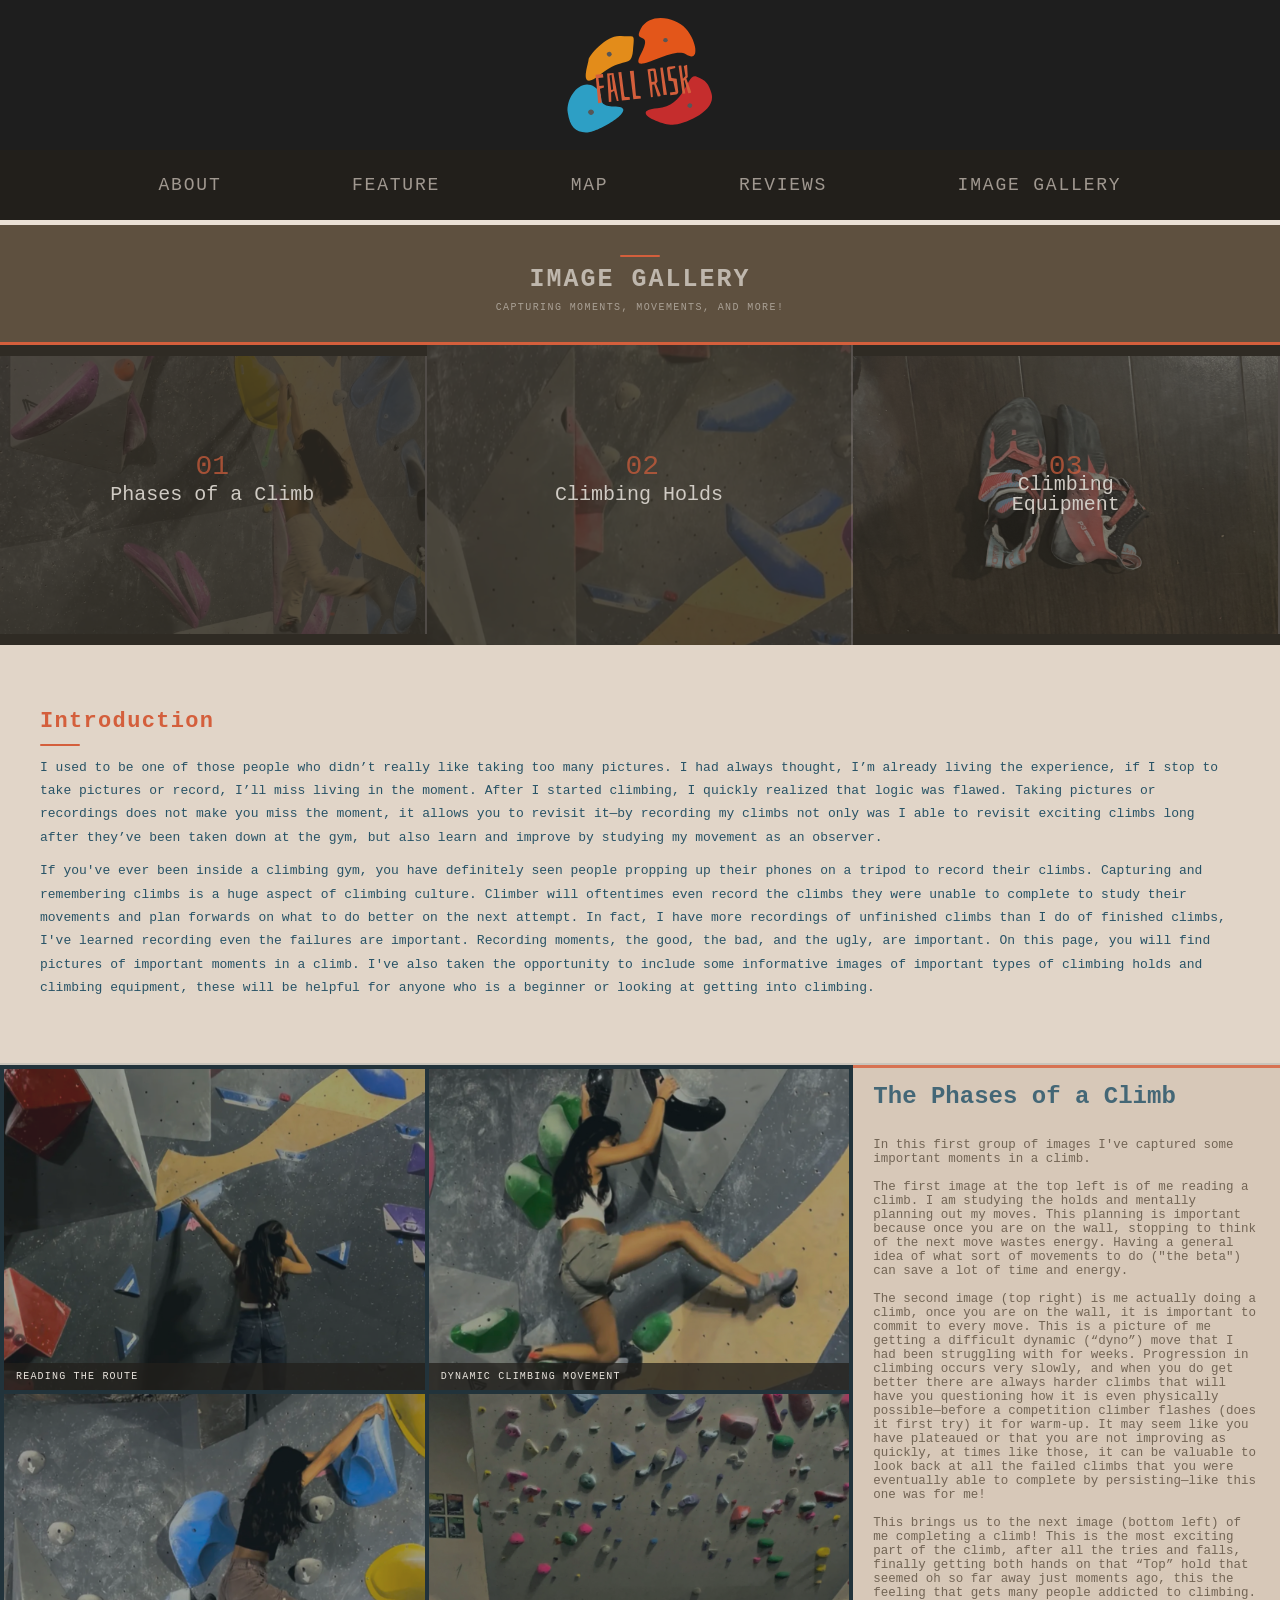
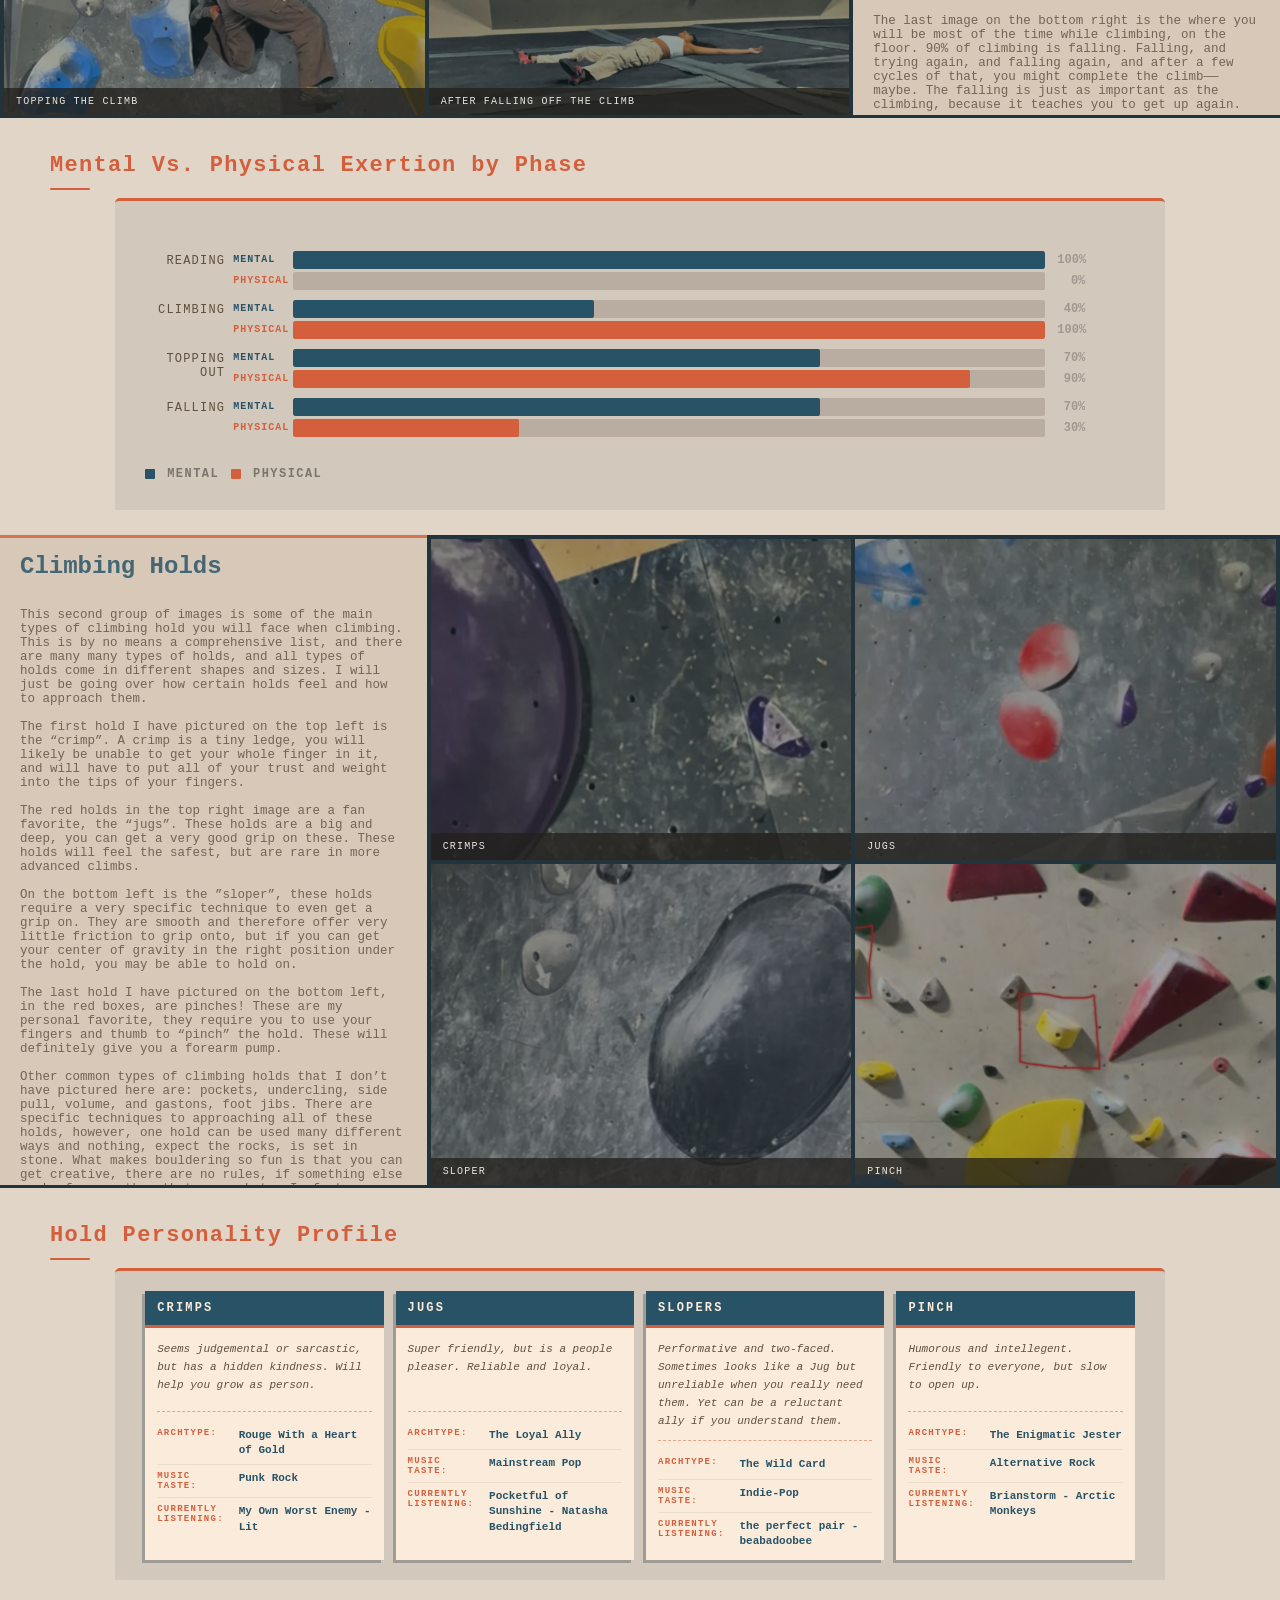
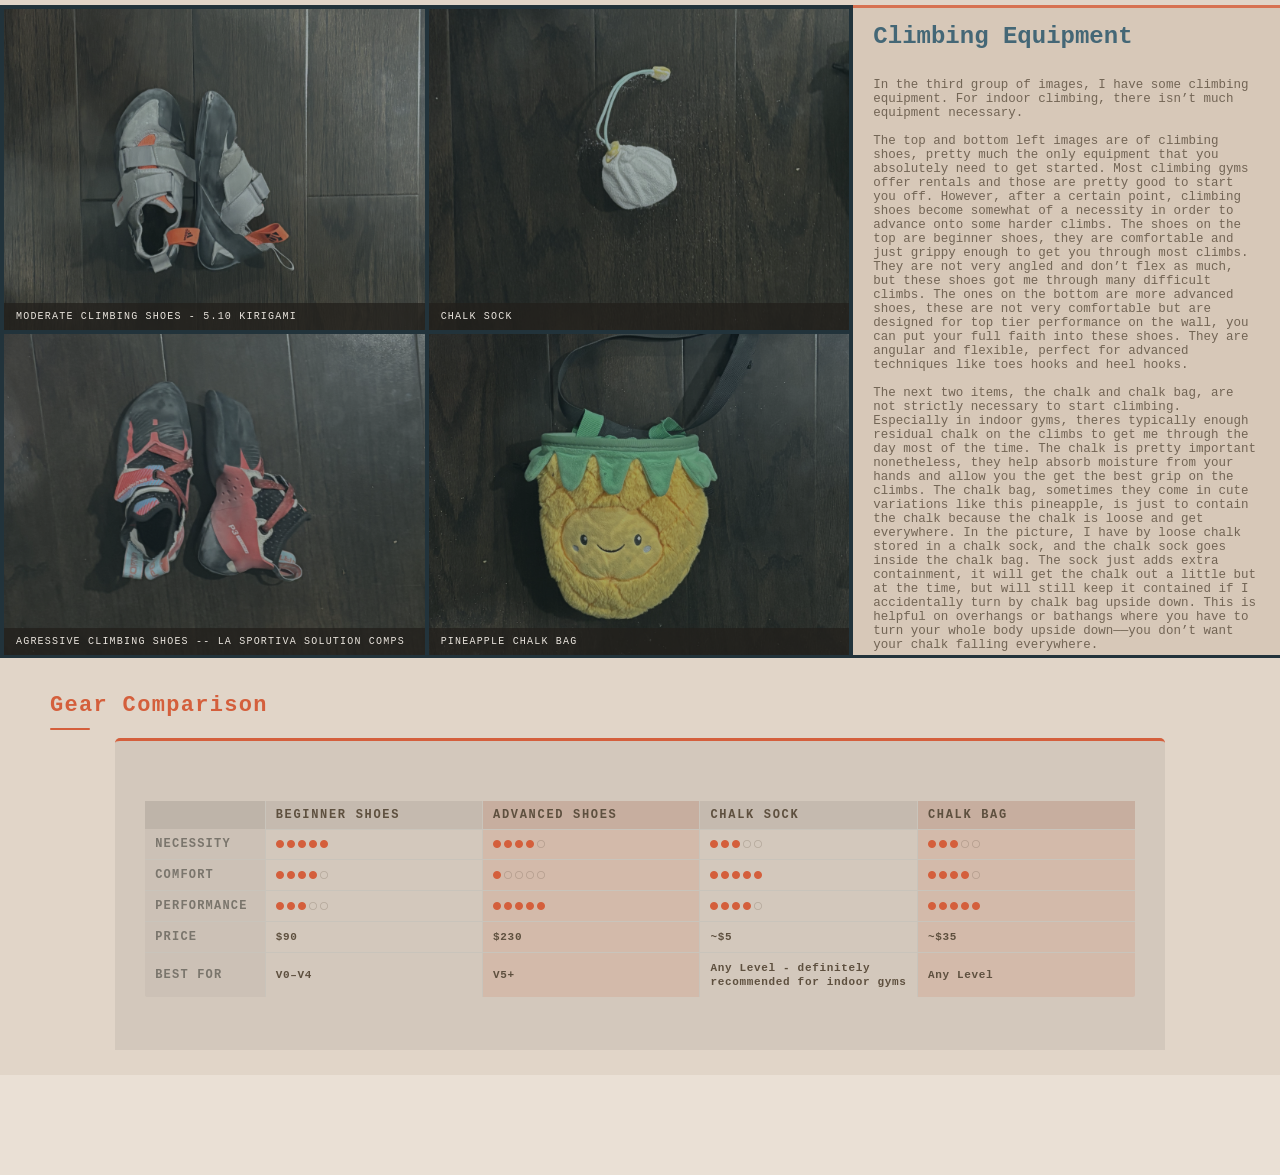
==== commit 737618f4: "erdits" ====
--- a/imagegallery.html
+++ b/imagegallery.html
@@ -5,6 +5,7 @@
     <meta charset="UTF-8" />
     <meta name="viewport" content="width=device-width, initial-scale=1.0" />
     <link rel="stylesheet" href="styles.css">
+    <link rel="stylesheet" href="https://cdnjs.cloudflare.com/ajax/libs/font-awesome/6.5.1/css/all.min.css">
     <title>Images</title>
 </head>
 
@@ -55,7 +56,7 @@
         <div class="block block-group" style="grid-area: group3">
             <a href="#group3">
                 <div class="group-container">
-                    <img src="imgs/group3-3.jpg" alt="Group 3 Background Image">
+                    <img src="imgs/group3-3.jpg" alt="Group 3 Background Image" style="opacity: 40%;";>
                     <div class="centered" style="transform: translate(-50%, -150%);"><span class="group-num">03</span>
                     </div>
                     <div class="centered">Climbing Equipment</div>
@@ -91,10 +92,22 @@
 
         <div id="group1" class="block block-image" style="grid-area: img1">
             <div class="img-grid">
+                <div class="img-wrap">
                 <img src="imgs/group1-1.jpg" alt="reading/starting a climb" />
+                <div class="img-caption">Reading the route</div>
+                </div>
+                <div class="img-wrap">
                 <img src="imgs/group1-2.jpg" alt="during climb" />
+                <div class="img-caption">Dynamic climbing movement</div>
+                </div>
+                <div class="img-wrap">
                 <img src="imgs/group1-3.jpg" alt="finishing climb" />
+                <div class="img-caption">Topping the climb</div>
+                </div>
+                <div class="img-wrap">
                 <img src="imgs/group1-4.jpg" alt="after a climb" />
+                <div class="img-caption">After falling off the climb</div>
+                </div>
             </div>
         </div>
 
@@ -127,9 +140,89 @@
             <p>
                 The last image on the bottom right is the where you will be most of the time while climbing, on the
                 floor. 90% of climbing is falling. Falling, and trying again, and falling again, and after a few cycles
-                of that, you might complete the climb—maybe. The falling is just as important as the climbing, because
+                of that, you might complete the climb——maybe. The falling is just as important as the climbing, because
                 it teaches you to get up again.
             </p>
+        </div>
+
+        <div class="block block-data" style="grid-area: data1"> 
+            <div class="chart-title"> <h2> Mental Vs. Physical Exertion by Phase</h2> 
+                <div class="header-rule"></div>
+             </div>
+             <div class="holdbar">
+             <div class="data-section"> 
+                <div class="phase-chart">
+                    <div class="phase-row">
+                        <span class="phase-label">Reading</span>
+                        <div class="bar-group">
+                            <div class="bar-wrap">
+                                <span class="bar-tag mental">Mental</span>
+                                <div class="bar-track"><div class="bar bar-mental" style="--w:100%"></div></div>
+                                <span class="bar-val">100%</span>
+                            </div>
+                            <div class="bar-wrap">
+                                <span class="bar-tag physical">Physical</span>
+                                <div class="bar-track"><div class="bar bar-physical" style="--w:0%"></div></div>
+                                <span class="bar-val">0%</span>
+                            </div>
+                        </div>
+                    </div>
+ 
+                    <div class="phase-row">
+                        <span class="phase-label">Climbing</span>
+                        <div class="bar-group">
+                            <div class="bar-wrap">
+                                <span class="bar-tag mental">Mental</span>
+                                <div class="bar-track"><div class="bar bar-mental" style="--w:40%"></div></div>
+                                <span class="bar-val">40%</span>
+                            </div>
+                            <div class="bar-wrap">
+                                <span class="bar-tag physical">Physical</span>
+                                <div class="bar-track"><div class="bar bar-physical" style="--w:100%"></div></div>
+                                <span class="bar-val">100%</span>
+                            </div>
+                        </div>
+                    </div>
+ 
+                    <div class="phase-row">
+                        <span class="phase-label">Topping Out</span>
+                        <div class="bar-group">
+                            <div class="bar-wrap">
+                                <span class="bar-tag mental">Mental</span>
+                                <div class="bar-track"><div class="bar bar-mental" style="--w:70%"></div></div>
+                                <span class="bar-val">70%</span>
+                            </div>
+                            <div class="bar-wrap">
+                                <span class="bar-tag physical">Physical</span>
+                                <div class="bar-track"><div class="bar bar-physical" style="--w:90%"></div></div>
+                                <span class="bar-val">90%</span>
+                            </div>
+                        </div>
+                    </div>
+ 
+                    <div class="phase-row">
+                        <span class="phase-label">Falling</span>
+                        <div class="bar-group">
+                            <div class="bar-wrap">
+                                <span class="bar-tag mental">Mental</span>
+                                <div class="bar-track"><div class="bar bar-mental" style="--w:70%"></div></div>
+                                <span class="bar-val">70%</span>
+                            </div>
+                            <div class="bar-wrap">
+                                <span class="bar-tag physical">Physical</span>
+                                <div class="bar-track"><div class="bar bar-physical" style="--w:30%"></div></div>
+                                <span class="bar-val">30%</span>
+                            </div>
+                        </div>
+                    </div>
+ 
+                </div>
+                <div class="chart-legend">
+                    <span class="legend-dot mental-dot"></span><span>Mental</span>
+                    <span class="legend-dot physical-dot"></span><span>Physical</span>
+                </div>
+            </div>
+            </div>
         </div>
 
         <div id="group2" class="block block-content" style="grid-area: content2">
@@ -177,19 +270,132 @@
 
         <div class="block block-image" style="grid-area: img2">
             <div class="img-grid">
-                <img src="imgs/group2-1.jpg" alt="crimps" />
-                <img src="imgs/group2-2.jpg" alt="jugs" />
-                <img src="imgs/group2-3.jpg" alt="sloper" />
-                <img src="imgs/group2-4.jpg" alt="pinch" />
-            </div>
+                <div class="img-wrap">
+                    <img src="imgs/group2-1.jpg" alt="crimps" />
+                    <div class = "img-caption">Crimps</div>
+                </div>
+                <div class="img-wrap">
+                    <img src="imgs/group2-2.jpg" alt="jugs" />
+                    <div class = "img-caption">Jugs</div>
+                </div>
+                <div class="img-wrap">
+                    <img src="imgs/group2-3.jpg" alt="sloper" />
+                    <div class = "img-caption">Sloper</div>
+                </div>
+                <div class="img-wrap">
+                    <img src="imgs/group2-4.jpg" alt="pinch" />
+                    <div class = "img-caption">Pinch</div>
+                </div>
+            </div>
+        </div>
+
+        <div class="block block-data" style="grid-area: data2"> 
+            <div class="chart-title"> <h2>Hold Personality Profile</h2> 
+                <div class="header-rule"></div>
+             </div>
+             <div class="data-section holdtable"> 
+                <div class = "table-cards">
+                    <div class = "card-title">Crimps</div>
+                    <div class = "card-content">
+                       <div class="card-desc"> Seems judgemental or sarcastic, but has a hidden kindness. Will help you grow as person.</div> 
+                       <table>
+                        <tr>
+                        <td>Archtype:</td>
+                        <td>Rouge With a Heart of Gold</td>
+                        </tr>
+                        <tr>
+                        <td>Music Taste:</td>
+                        <td>Punk Rock </td>
+                        </tr>
+                        <tr>
+                        <td>Currently Listening:</td>
+                        <td>My Own Worst Enemy - Lit</td>
+                        </tr>
+                        </table>
+                    </div>
+                </div>
+                <div class = "table-cards">
+                    <div class = "card-title">Jugs</div>
+                    <div class = "card-content">
+                        <div class="card-desc">Super friendly, but is a people pleaser. Reliable and loyal.</div> 
+                       <table>
+                        <tr>
+                        <td>Archtype:</td>
+                        <td>The Loyal Ally </td>
+                        </tr>
+                        <tr>
+                        <td>Music Taste:</td>
+                        <td>Mainstream Pop</td>
+                        </tr>
+                        <tr>
+                        <td>Currently Listening:</td>
+                        <td>Pocketful of Sunshine - Natasha Bedingfield </td>
+                        </tr>
+                        </table>
+                    </div>
+
+                </div>
+                <div class = "table-cards">
+                    <div class = "card-title">Slopers</div>
+                    <div class = "card-content">
+                        <div class="card-desc">Performative and two-faced. Sometimes looks like a Jug but unreliable when you really need them. Yet can be a reluctant ally if you understand them.</div> 
+                        <table>
+                         <tr>
+                         <td>Archtype:</td>
+                         <td>The Wild Card</td>
+                         </tr>
+                         <tr>
+                         <td>Music Taste:</td>
+                         <td>Indie-Pop </td>
+                         </tr>
+                         <tr>
+                         <td>Currently Listening:</td>
+                         <td>the perfect pair - beabadoobee</td>
+                         </tr>
+                         </table>
+                    </div>
+                </div>
+                <div class = "table-cards">
+                    <div class = "card-title">Pinch</div>
+                    <div class = "card-content">
+                        <div class="card-desc">Humorous and intellegent. Friendly to everyone, but slow to open up.</div> 
+                        <table>
+                         <tr>
+                         <td>Archtype:</td>
+                         <td>The Enigmatic Jester </td>
+                         </tr>
+                         <tr>
+                         <td>Music Taste:</td>
+                         <td>Alternative Rock</td>
+                         </tr>
+                         <tr>
+                         <td>Currently Listening:</td>
+                         <td>Brianstorm - Arctic Monkeys</td>
+                         </tr>
+                         </table>
+                    </div>
+                </div>
+             </div>
         </div>
 
         <div id="group3" class="block block-image" style="grid-area: img3">
             <div class="img-grid">
-                <img src="imgs/group3-1.jpg" alt="reading/starting a climb" />
-                <img src="imgs/group3-2.jpg" alt="during climb" />
-                <img src="imgs/group3-3.jpg" alt="finishing climb" />
-                <img src="imgs/group3-4.jpg" alt="after a climb" />
+                <div class="img-wrap">
+                <img src="imgs/group3-1.jpg" alt="Moderate Climbing Shoes - 5.10 Kirigami" />
+                <div class = "img-caption">Moderate Climbing Shoes - 5.10 Kirigami</div>
+                </div>
+                <div class="img-wrap">
+                <img src="imgs/group3-2.jpg" alt="Chalk Sock" />
+                <div class = "img-caption">Chalk Sock</div>
+                </div>
+                <div class="img-wrap">
+                <img src="imgs/group3-3.jpg" alt="Agressive Climbing Shoes -- La Sportiva Solution Comps" />
+                <div class = "img-caption">Agressive Climbing Shoes -- La Sportiva Solution Comps</div>
+                </div>
+                <div class="img-wrap">
+                <img src="imgs/group3-4.jpg" alt="Pineapple Chalk Bag" />
+                <div class = "img-caption">Pineapple Chalk Bag</div>
+                </div>
             </div>
         </div>
 
@@ -220,9 +426,70 @@
                 have by loose chalk stored in a chalk sock, and the chalk sock goes inside the chalk bag. The sock just
                 adds extra containment, it will get the chalk out a little but at the time, but will still keep it
                 contained if I accidentally turn by chalk bag upside down. This is helpful on overhangs or bathangs
-                where you have to turn your whole body upside down—you don’t want your chalk falling everywhere.
-            </p>
-        </div>
+                where you have to turn your whole body upside down——you don’t want your chalk falling everywhere.
+            </p>
+        </div>
+
+        <div class="block block-data" style="grid-area: data3"> 
+            <div class="chart-title">
+                <h2>Gear Comparison</h2> 
+                <div class="header-rule"></div>
+            </div>
+            <div class="holdbar">
+            <div class="gear-compare">
+                <table class="gear-table">
+                    <thead>
+                        <tr>
+                            <th class="gear-attr"></th>
+                            <th class="gear-col-head">Beginner Shoes</th>
+                            <th class="gear-col-head accent-col">Advanced Shoes</th>
+                            <th class="gear-col-head">Chalk Sock</th>
+                            <th class="gear-col-head accent-col">Chalk Bag</th>
+                        </tr>
+                    </thead>
+                    <tbody>
+                        <tr>
+                            <td class="gear-attr">Necessity</td>
+                            <td class="gear-cell"><div class="dot-scale"><i class="fa-solid fa-circle"></i><i class="fa-solid fa-circle"></i><i class="fa-solid fa-circle"></i><i class="fa-solid fa-circle"></i><i class="fa-solid fa-circle"></i></div></td>
+                            <td class="gear-cell accent-col"><div class="dot-scale"><i class="fa-solid fa-circle"></i><i class="fa-solid fa-circle"></i><i class="fa-solid fa-circle"></i><i class="fa-solid fa-circle"></i><i class="fa-regular fa-circle"></i></div></td>
+                            <td class="gear-cell"><div class="dot-scale"><i class="fa-solid fa-circle"></i><i class="fa-solid fa-circle"></i><i class="fa-solid fa-circle"></i><i class="fa-regular fa-circle"></i><i class="fa-regular fa-circle"></i></div></td>
+                            <td class="gear-cell accent-col"><div class="dot-scale"><i class="fa-solid fa-circle"></i><i class="fa-solid fa-circle"></i><i class="fa-solid fa-circle"></i><i class="fa-regular fa-circle"></i><i class="fa-regular fa-circle"></i></div></td>
+                        </tr>
+                        <tr>
+                            <td class="gear-attr">Comfort</td>
+                            <td class="gear-cell"><div class="dot-scale"><i class="fa-solid fa-circle"></i><i class="fa-solid fa-circle"></i><i class="fa-solid fa-circle"></i><i class="fa-solid fa-circle"></i><i class="fa-regular fa-circle"></i></div></td>
+                            <td class="gear-cell accent-col"><div class="dot-scale"><i class="fa-solid fa-circle"></i><i class="fa-regular fa-circle"></i><i class="fa-regular fa-circle"></i><i class="fa-regular fa-circle"></i><i class="fa-regular fa-circle"></i></div></td>
+                            <td class="gear-cell"><div class="dot-scale"><i class="fa-solid fa-circle"></i><i class="fa-solid fa-circle"></i><i class="fa-solid fa-circle"></i><i class="fa-solid fa-circle"></i><i class="fa-solid fa-circle"></i></div></td>
+                            <td class="gear-cell accent-col"><div class="dot-scale"><i class="fa-solid fa-circle"></i><i class="fa-solid fa-circle"></i><i class="fa-solid fa-circle"></i><i class="fa-solid fa-circle"></i><i class="fa-regular fa-circle"></i></div></td>
+                        </tr>
+                        <tr>
+                            <td class="gear-attr">Performance</td>
+                            <td class="gear-cell"><div class="dot-scale"><i class="fa-solid fa-circle"></i><i class="fa-solid fa-circle"></i><i class="fa-solid fa-circle"></i><i class="fa-regular fa-circle"></i><i class="fa-regular fa-circle"></i></div></td>
+                            <td class="gear-cell accent-col"><div class="dot-scale"><i class="fa-solid fa-circle"></i><i class="fa-solid fa-circle"></i><i class="fa-solid fa-circle"></i><i class="fa-solid fa-circle"></i><i class="fa-solid fa-circle"></i></div></td>
+                            <td class="gear-cell"><div class="dot-scale"><i class="fa-solid fa-circle"></i><i class="fa-solid fa-circle"></i><i class="fa-solid fa-circle"></i><i class="fa-solid fa-circle"></i><i class="fa-regular fa-circle"></i></div></td>
+                            <td class="gear-cell accent-col"><div class="dot-scale"><i class="fa-solid fa-circle"></i><i class="fa-solid fa-circle"></i><i class="fa-solid fa-circle"></i><i class="fa-solid fa-circle"></i><i class="fa-solid fa-circle"></i></div></td>
+                        </tr>
+                        <tr>
+                            <td class="gear-attr">Price</td>
+                            <td class="gear-cell"><span class="gear-text">$90</span></td>
+                            <td class="gear-cell accent-col"><span class="gear-text">$230</span></td>
+                            <td class="gear-cell"><span class="gear-text">~$5</span></td>
+                            <td class="gear-cell accent-col"><span class="gear-text">~$35</span></td>
+                        </tr>
+                        <tr>
+                            <td class="gear-attr">Best For</td>
+                            <td class="gear-cell"><span class="gear-text">V0–V4</span></td>
+                            <td class="gear-cell accent-col"><span class="gear-text">V5+</span></td>
+                            <td class="gear-cell"><span class="gear-text">Any Level - definitely recommended for indoor gyms</span></td>
+                            <td class="gear-cell accent-col"><span class="gear-text">Any Level</span></td>
+                        </tr>
+                    </tbody>
+                </table>
+            </div>
+        </div>
+    </div>
+        
+
 
     </div>
 </body>
--- a/styles.css
+++ b/styles.css
@@ -41,15 +41,19 @@
     min-height: 100vh;
     grid-template-columns: 1fr 1fr 1fr;
     grid-template-rows:
-        150px  /* logo */
-        75px   /* nav bar */
-        120px  /* header */
-        300px  /* groups nav */
+        150px   /* logo */
+        75px    /* nav bar */
+        120px   /* header */
+        300px   /* groups nav */
+        420px
+        650px   /* section 1 */
         420px 
-        600px  /* section 1 */
-        600px  /* section 2 */
-        600px  /* section 3 */
-        100px; /* footer*/
+        650px   /* section 2 */
+        420px 
+        650px   /* section 3 */
+        420px 
+        100px;
+    /* footer*/
 
     grid-template-areas:
         "logo     logo     logo     "
@@ -58,9 +62,333 @@
         "group1   group2   group3   "
         "intro    intro    intro    "
         "img1     img1     content1 "
+        "data1    data1    data1    "
         "content2 img2     img2     "
+        "data2    data2    data2    "
         "img3     img3     content3 "
+        "data3    data3    data3    "
         "footer   footer   footer   ";
+}
+
+/*data table -- sec1*/
+.block-data {
+    background: var(--block-intro-bg);
+    align-items: flex-start;
+    border-top: 3px solid #22333B;
+}
+
+.chart-title {
+    font-weight: bold;
+    width: 100%;
+    padding-left: 50px;
+}
+
+.chart-title h2 {
+    font-size: 22px;
+    color: var(--accent);
+    font-family: var(--font-mono);
+    letter-spacing: .06em;
+    padding-bottom: 10px;
+    padding-top: 10px;
+}
+.holdbar {
+    height: 75%;
+    width: 82%;
+    padding: 20px 30px;
+    background-color: rgba(34, 31, 27, 0.069);
+    align-items: center;
+    border-top: var(--accent) 3px solid;
+    border-top-left-radius: 5px;
+    border-top-right-radius: 5px;
+}
+
+.data-section {
+    height: 75%;
+    width: 95%;
+    padding-top: 30px;
+}
+
+.phase-chart {
+    display: flex;
+    flex-direction: column;
+    gap: 10px;
+}
+
+.phase-row {
+    display: grid;
+    grid-template-columns: 80px 1fr;
+    align-items: flex-start;
+    justify-content: flex-start;
+    gap: 8px;
+}
+
+.phase-label {
+    font-size: 12px;
+    letter-spacing: .1em;
+    text-transform: uppercase;
+    padding-top: 3px;
+    color: #5e503f;
+    text-align: right;
+}
+
+.bar-group {
+    display: flex;
+    flex-direction: column;
+    gap: 3px;
+}
+
+.bar-wrap {
+    display: flex;
+    align-items: center;
+    gap: 12px;
+}
+
+.bar-tag {
+    font-size: 10px;
+    letter-spacing: .1em;
+    text-transform: uppercase;
+    width: 48px;
+    flex-shrink: 0;
+}
+
+.bar-tag.mental {
+    color: #285366;
+    font-weight: bold;
+}
+
+.bar-tag.physical {
+    color: var(--accent);
+    font-weight: bold;
+}
+
+.bar-track {
+    flex: 1;
+    height: 18px;
+    background: rgba(94, 80, 63, 0.219);
+    border-radius: 2px;
+    overflow: hidden;
+}
+
+.bar {
+    height: 100%;
+    width: var(--w);
+    border-radius: 2px;
+}
+
+.bar-mental {
+    background: #285366;
+}
+
+.bar-physical {
+    background: var(--accent);
+}
+
+.bar-val {
+    font-size: 12px;
+    color: #a09890;
+    width: 28px;
+    text-align: right;
+    flex-shrink: 0;
+    font-weight: bold;
+}
+
+.chart-legend {
+    display: flex;
+    align-items: center;
+    gap: 12px;
+    margin-top: 10px;
+    font-size: 12px;
+    letter-spacing: .12em;
+    text-transform: uppercase;
+    color: #7a756c;
+    font-weight: bold;
+    padding-top: 20px;
+}
+
+.legend-dot {
+    width: 10px;
+    height: 10px;
+    border-radius: 1px;
+    display: inline-block;
+}
+
+.mental-dot {
+    background: #285366;
+}
+
+.physical-dot {
+    background: var(--accent);
+}
+
+/*table -- sec2*/ 
+.holdtable {
+    height: 75%;
+    width: 82%;
+    padding: 20px 30px;
+    background-color: rgba(34, 31, 27, 0.069);;
+    border-top: var(--accent) 3px solid;
+    display: grid;
+    grid-template-columns: 1fr 1fr 1fr 1fr;
+    align-items: stretch;
+    gap: 12px;
+    border-top-left-radius: 5px;
+    border-top-right-radius: 5px;
+
+}
+
+.table-cards {
+    width: 100%;
+    display: flex;
+    flex-direction: column;
+    box-shadow: -3px 3px 0px #22333b4a;
+    overflow: hidden;
+}
+
+.card-title {
+    font-size: 12px;
+    font-weight: bold;
+    padding: 10px 12px;
+    letter-spacing: .18em;
+    text-transform: uppercase;
+    color: #faebdb;
+    background-color: #285366;
+    border-bottom: 3px solid var(--accent);
+    flex-shrink: 0;
+}
+
+.card-content {
+    padding: 12px;
+    display: flex;
+    flex-direction: column;
+    flex: 1;
+    background-color: #faebdb;
+}
+
+.card-desc {
+    font-style: italic;
+    font-size: 11px;
+    color: #5e503f;
+    line-height: 1.65;
+    min-height: 72px;
+    flex-shrink: 0;
+    padding-bottom: 10px;
+    margin-bottom: 10px;
+    border-bottom: 1px dashed #d45f3c80;
+}
+
+.card-content table {
+    width: 100%;
+    border-collapse: collapse;
+}
+
+.card-content tr {
+    border-bottom: 1px solid #5e503f18;
+}
+
+.card-content tr:last-child {
+    border-bottom: none;
+}
+
+.card-content table tr td:nth-child(odd) {
+    padding: 6px 8px 6px 0;
+    color: var(--accent);
+    font-size: 9px;
+    letter-spacing: .14em;
+    text-transform: uppercase;
+    font-weight: bold;
+    vertical-align: top;
+    width: 38%;
+}
+
+.card-content tr td:nth-child(even) {
+    padding: 6px 0;
+    font-size: 11px;
+    color: #285366;
+    font-weight: bold;
+    vertical-align: top;
+    line-height: 1.4;
+}
+
+.card-content tr:hover {
+    background-color: #2853660c;
+}
+
+/*data 3*/
+.gear-compare {
+    padding-top: 40px;
+    width: 100%;
+    overflow: hidden;
+    border-radius: 2px;
+    
+}
+
+.gear-table {
+    width: 100%;
+    
+    border-collapse: collapse;
+    table-layout: fixed;
+}
+
+.gear-table thead tr {
+    background: rgba(34,31,27,.08);
+}
+
+.gear-col-head {
+    font-size: 12px;
+    letter-spacing: .14em;
+    text-transform: uppercase;
+    color: #5e503f;
+    padding: 7px 10px;
+    border-left: 1px solid var(--border);
+    border-bottom: 1px solid var(--border);
+    font-weight: bold;
+    text-align: left;
+    width: 1fr; 
+}
+
+.gear-col-head:first-child {
+    border-left: none;
+    width: 90px;
+}
+
+.gear-table tbody tr {
+    border-bottom: 1px solid var(--border);
+}
+
+.gear-table tbody tr:last-child {
+    border-bottom: none;
+}
+
+.gear-attr {
+    font-size: 12px;
+    letter-spacing: .1em;
+    text-transform: uppercase;
+    color: #7a756c;
+    padding: 8px 10px;
+    background: rgba(34,31,27,.04);
+    vertical-align: middle;
+    width: 120px;
+    font-weight: bold;
+}
+
+.gear-cell {
+    padding: 8px 10px;
+    border-left: 1px solid var(--border);
+    vertical-align: middle;
+}
+
+.accent-col { background: #d45f3c23; }
+
+.dot-scale { display: flex; gap: 3px; align-items: center; }
+
+.dot-scale .fa-solid  { color: var(--accent); font-size: 8px; }
+.dot-scale .fa-regular { color: #5e503f40; font-size: 8px; }
+
+.gear-text {
+    font-size: 11px;
+    letter-spacing: .06em;
+    color: #5e503f;
+    font-weight: bold;
 }
 
 /*  block fromatting  */
@@ -152,6 +480,7 @@
     border-radius: 1px;
 }
 
+
 /* Image Gallery Page Formatting */
 
 .block-group {
@@ -175,6 +504,7 @@
 .group-container {
     position: relative;
     text-align: center;
+    border-right: 2px solid #504b47;
 }
 
 .group-container img {
@@ -206,26 +536,29 @@
 
 .block-intro {
     background-color: var(--block-intro-bg);
-    align-items: center;
-    justify-content: flex-start;
-    padding: 15px 20px;
-    gap: 5px;
+    align-items: flex-start;
+    justify-content: center;
+    padding: 28px 40px;
+    gap: 10px;
+    border-bottom: 2px solid var(--border);
 }
 
 .block-intro h2 {
-    font-size: 35px;
-    color: var(--accent);
-    font-family: 'Courier New', Courier, monospace;
-    opacity: .8;
+    font-size: 22px;
+    color: var(--accent);
+    font-family: var(--font-mono);
+    letter-spacing: .06em;
+
 }
 
 .block-intro p {
-    font-size: 18px;
-    padding: 10px;
+    font-size: 13px;
+    line-height: 1.8;
     color: #285366;
-    font-family: 'Courier New', Courier, monospace;
-
-}
+    max-width: 1280px;
+
+}
+
 /* imgs */
 .block-image {
     background: var(--block-image-bg);
@@ -234,6 +567,28 @@
     border-left: 4px solid var(--block-image-bg);
 
 }
+.img-wrap {
+    position: relative;
+    overflow: hidden;
+    min-height: 0;
+    min-width: 0;
+}
+.img-caption {
+    position: absolute;
+    bottom: 0;
+    left: 0;
+    right: 0;
+    background: rgba(34, 31, 27, 0.75);
+    color: #e8e3dc;
+    font-size: 10px;
+    letter-spacing: .12em;
+    text-transform: uppercase;
+    padding: 8px 12px;
+    transition: opacity .3s;
+}
+.img-wrap:hover .img-caption {
+    opacity: 0;             
+}
 
 .img-grid {
     display: grid;
@@ -252,6 +607,10 @@
     object-fit: cover;
     opacity: 60%;
     display: block;
+}
+
+.img-grid img:hover {
+    opacity: 95%;
 }
 
 /* content */
@@ -262,7 +621,7 @@
     justify-content: flex-start;
     padding: 15px 20px;
     gap: 14px;
-    border-top: 3px solid var(--block-content-bg);
+    border-top: 3px solid var(--accent);
     opacity: .85;
 
 }
@@ -273,9 +632,8 @@
 }
 
 .block-content p {
-    font-size: 12px;
+    font-size: 12.5px;
     color: #5e503f;
-    font-weight: 500;
 }
 
 /* Reviews Page Formatting */
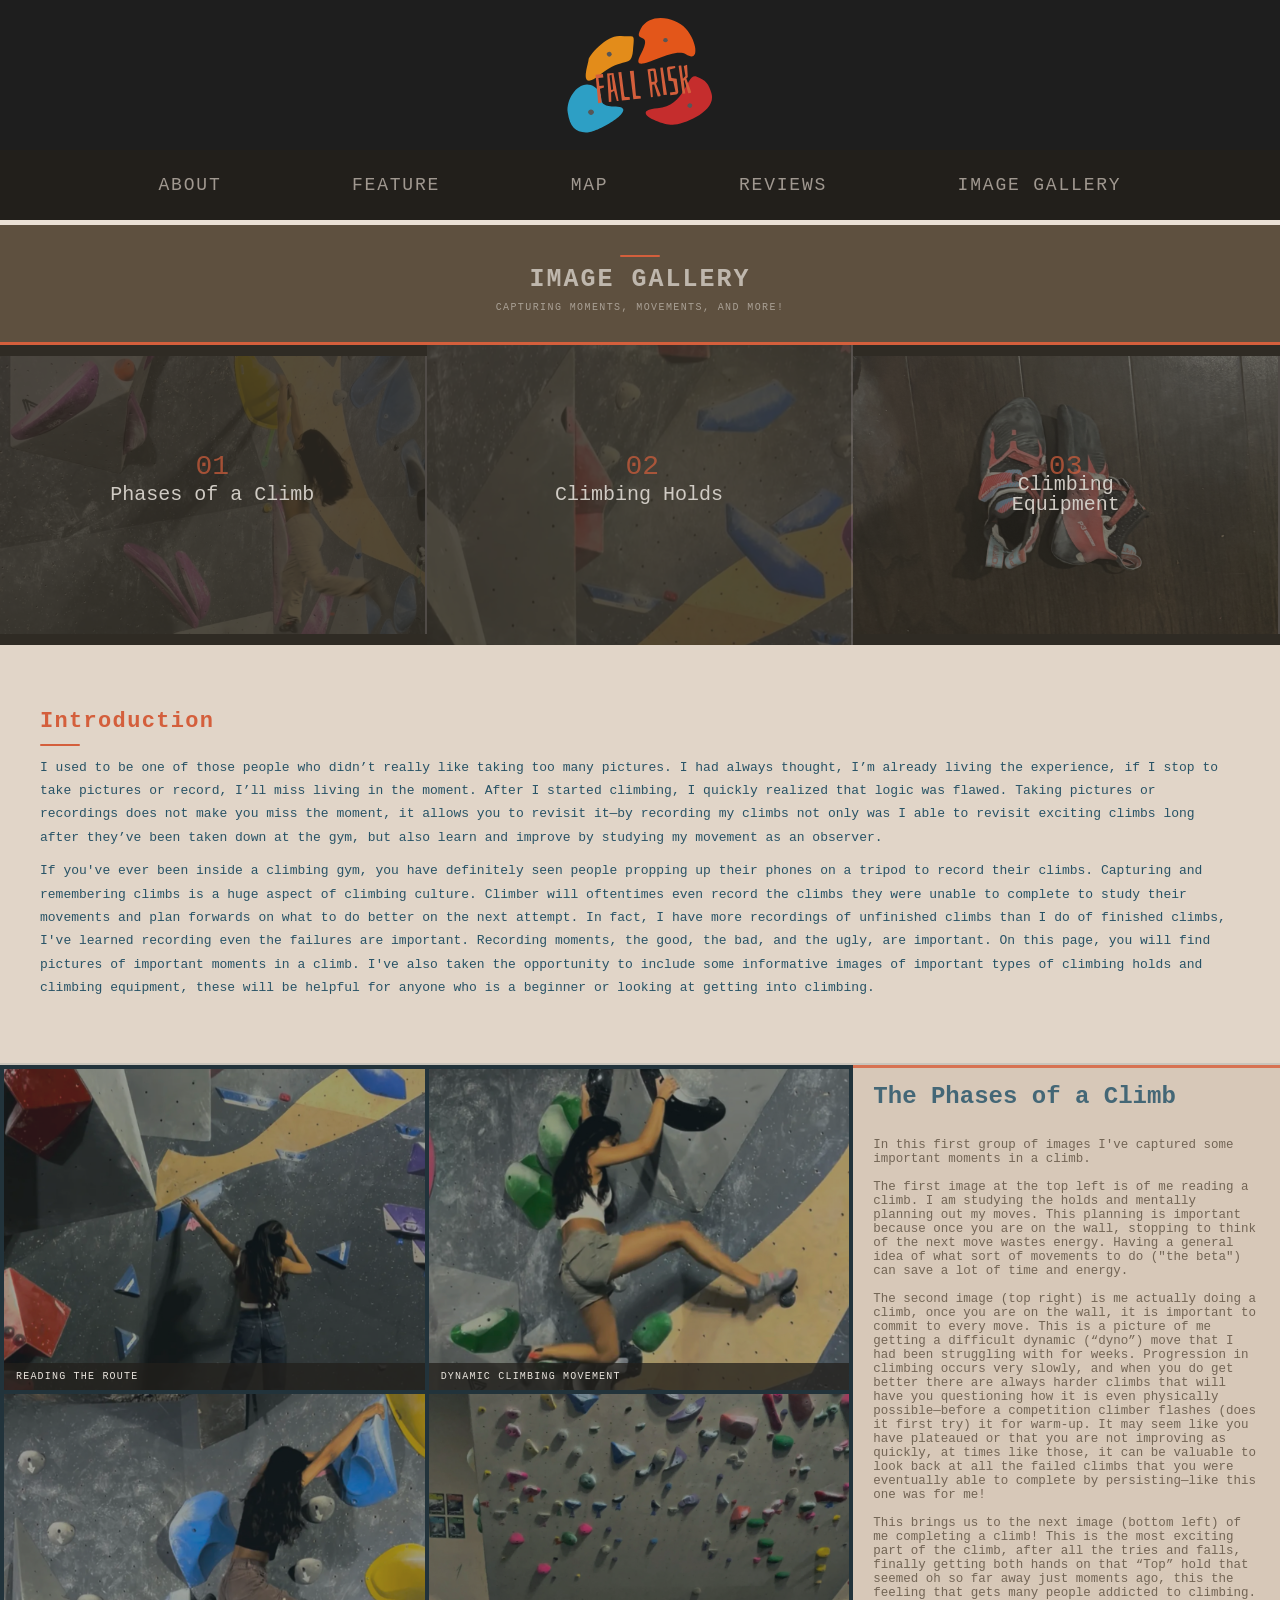
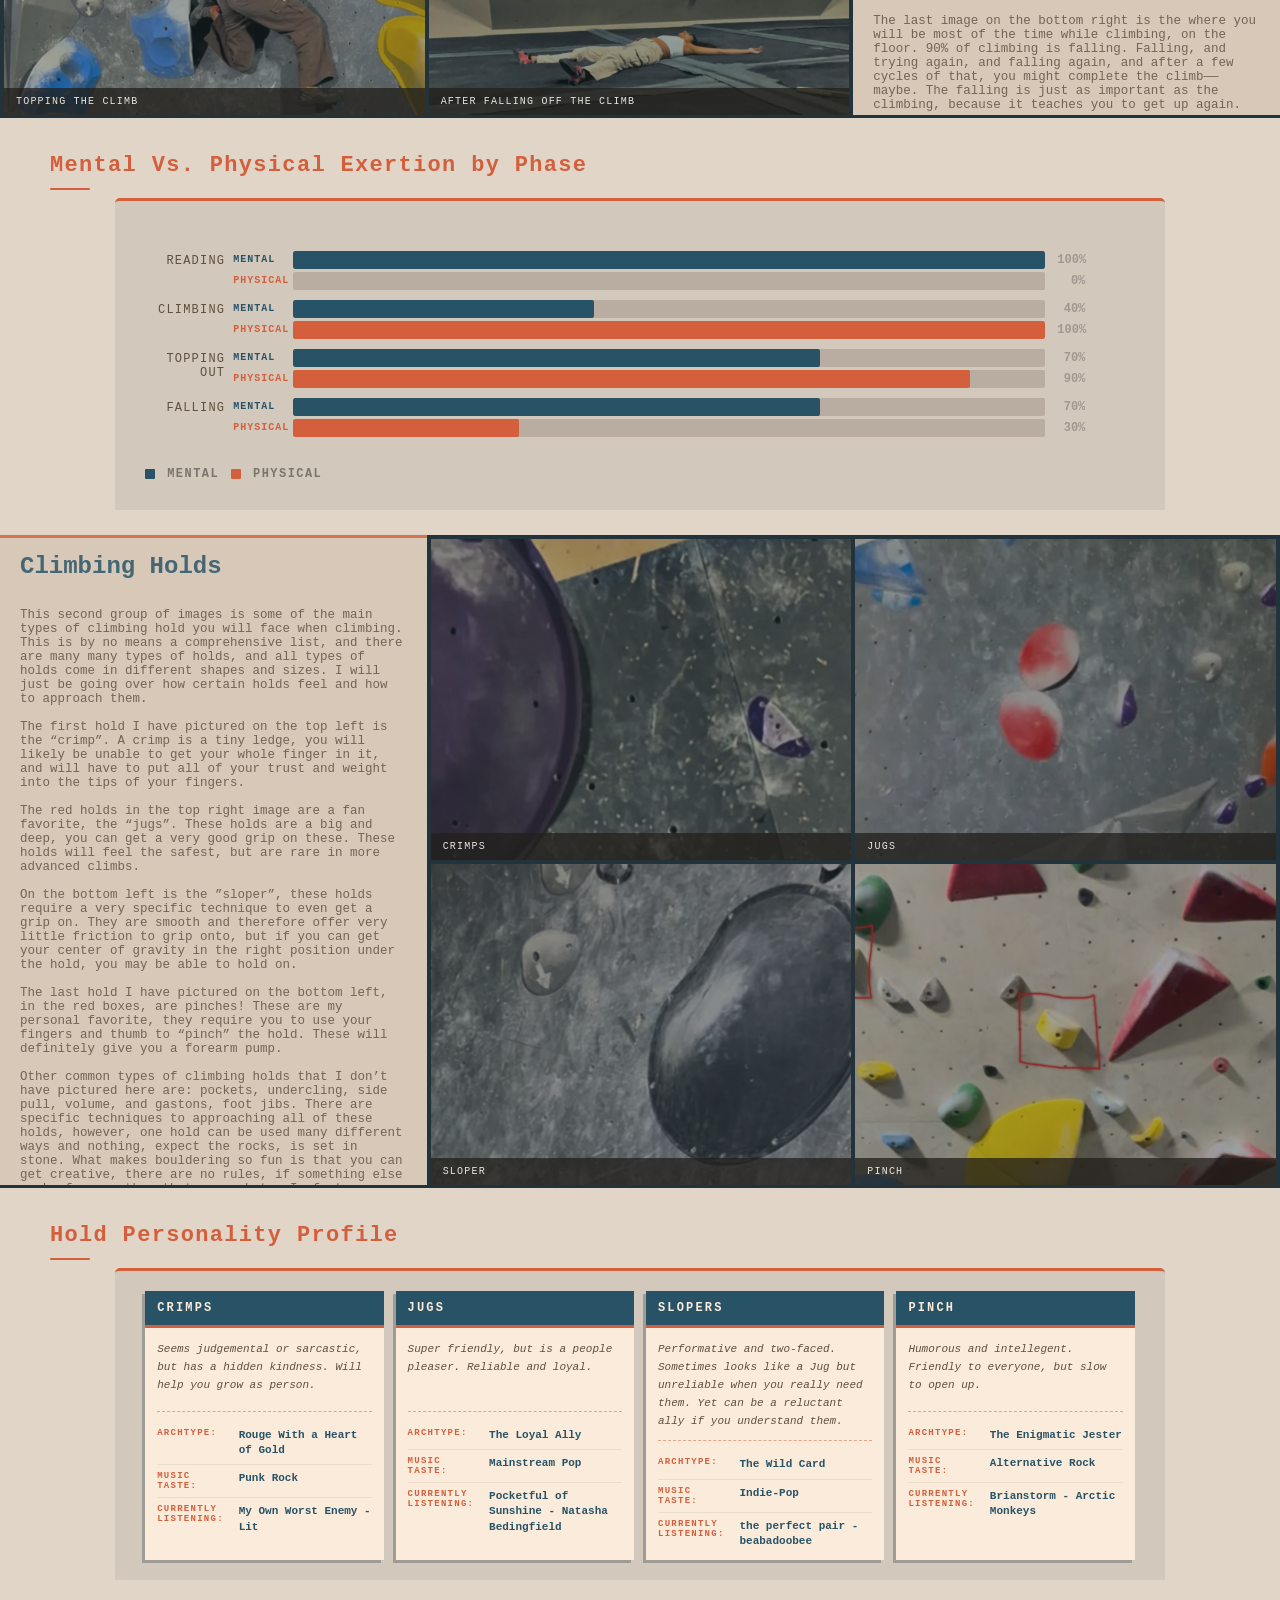
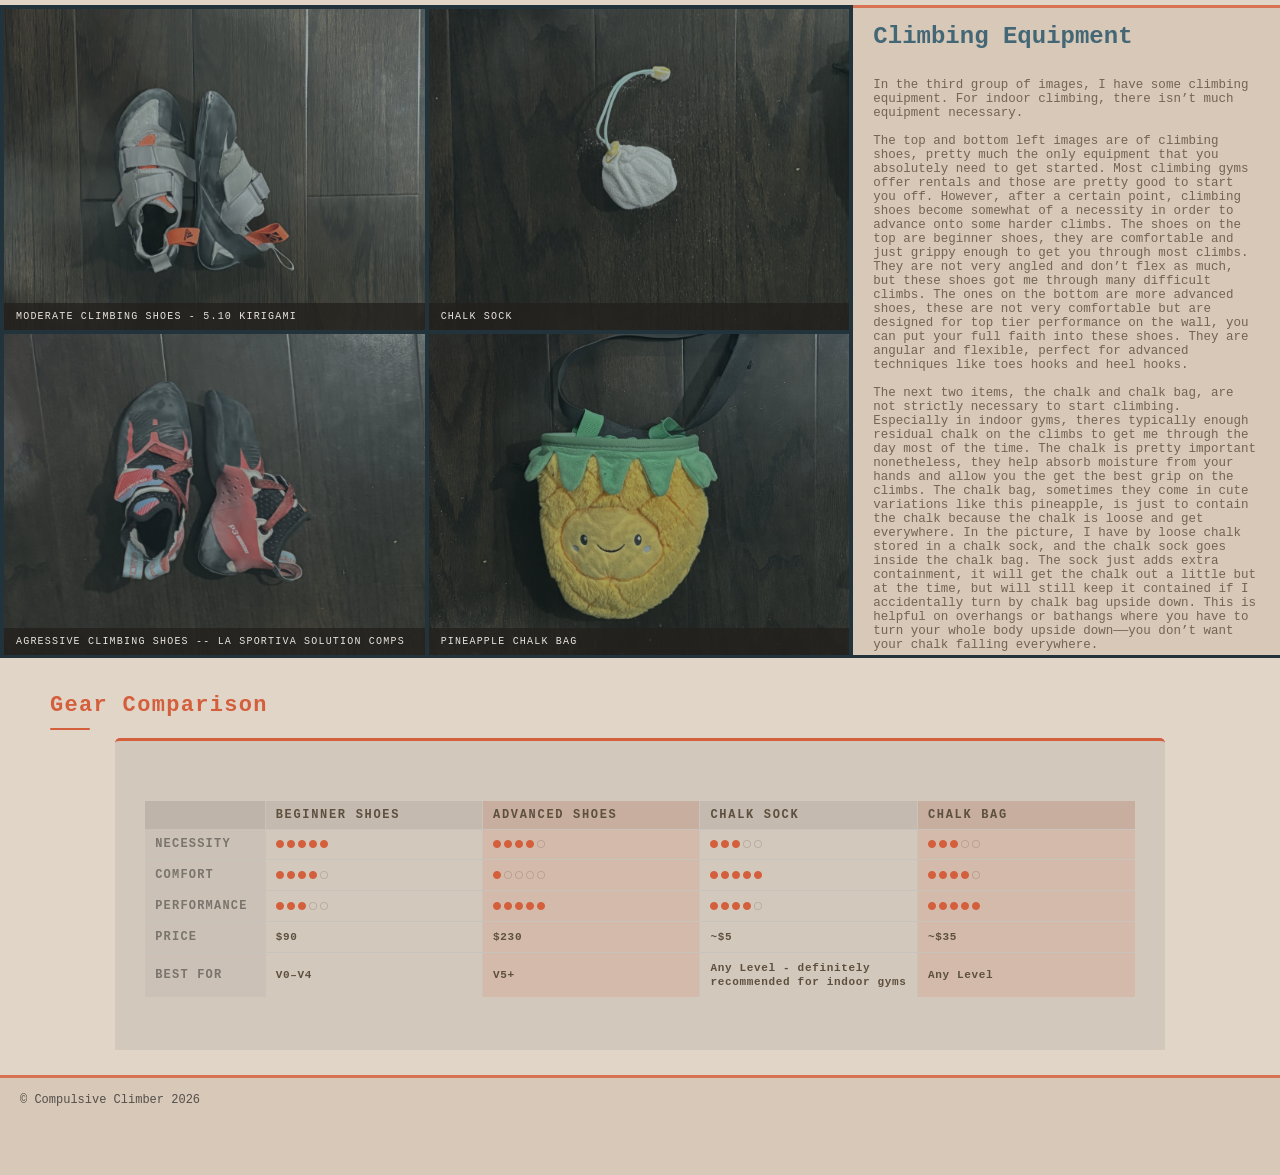
==== commit 50351ed2: "erdits" ====
--- a/imagegallery.html
+++ b/imagegallery.html
@@ -488,6 +488,7 @@
             </div>
         </div>
     </div>
+    <div class="block block-content" style="grid-area: footer"> © Compulsive Climber 2026</div>
         
 
 
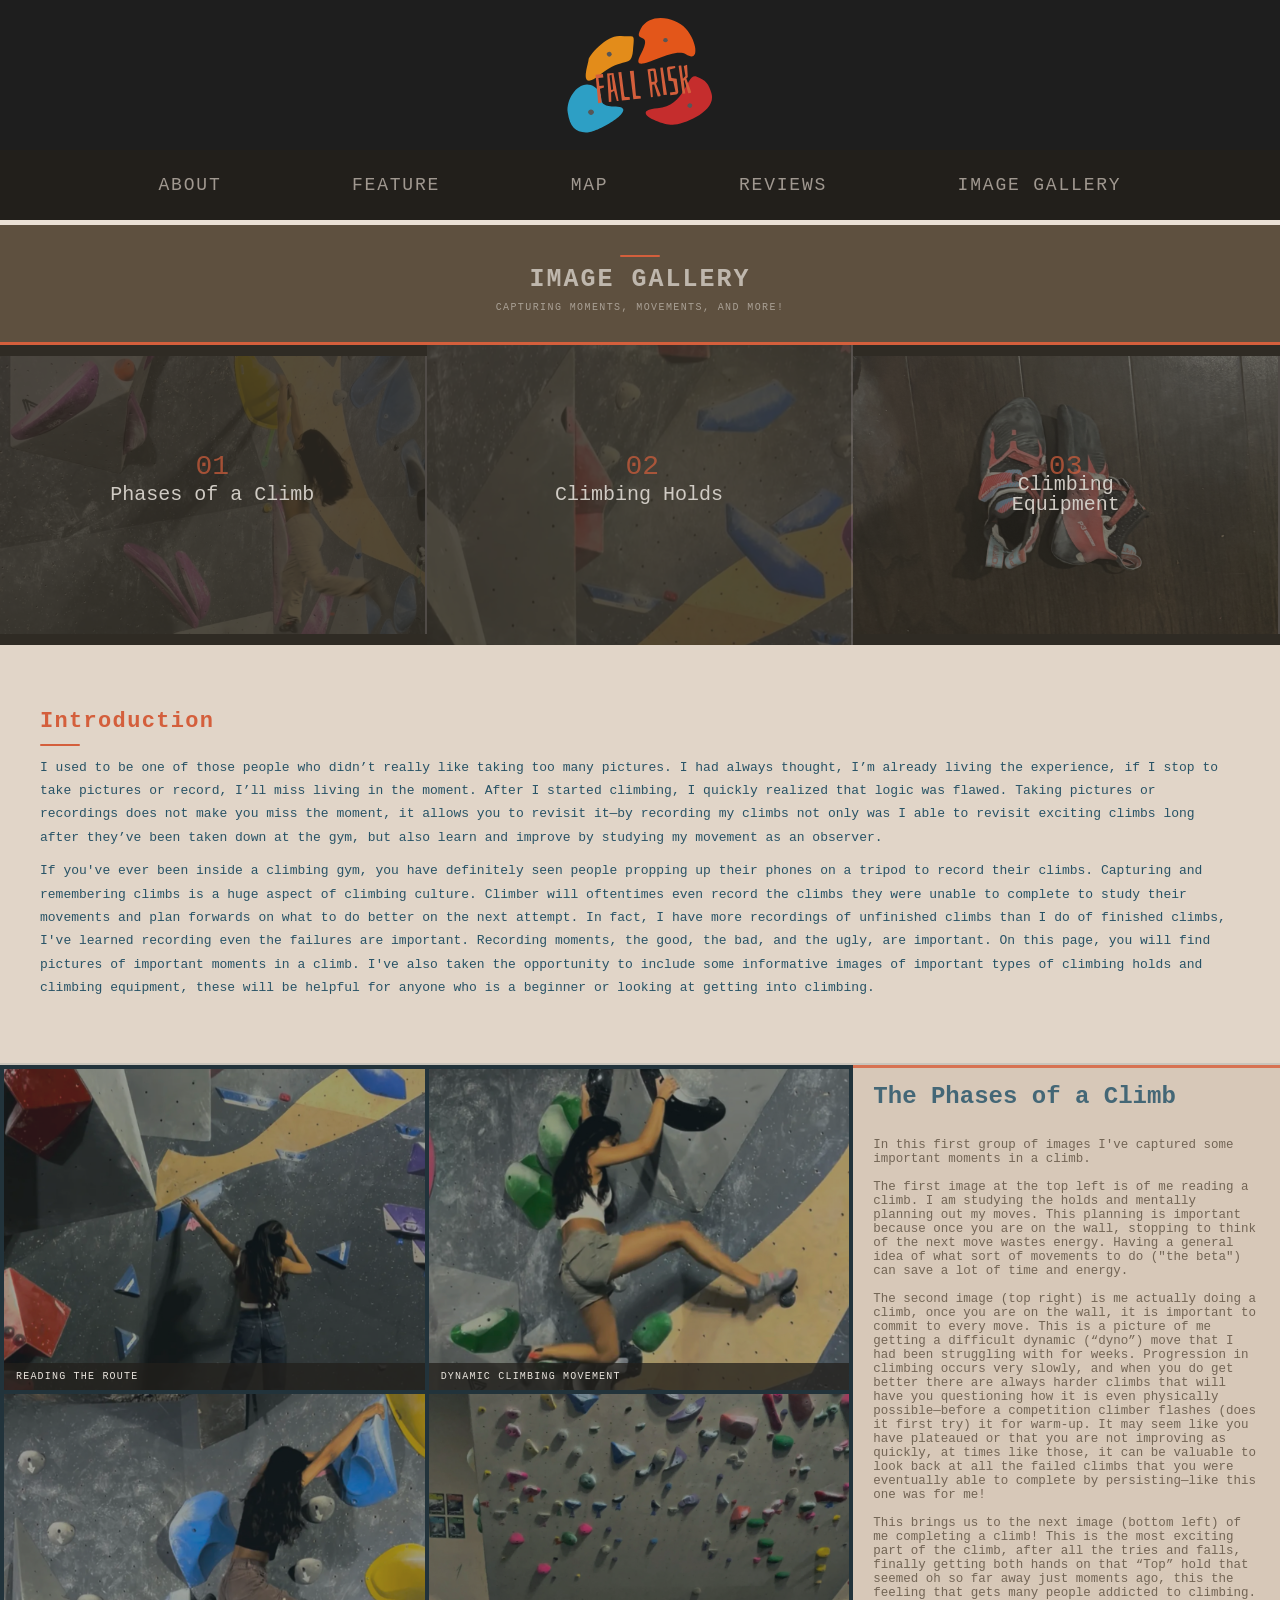
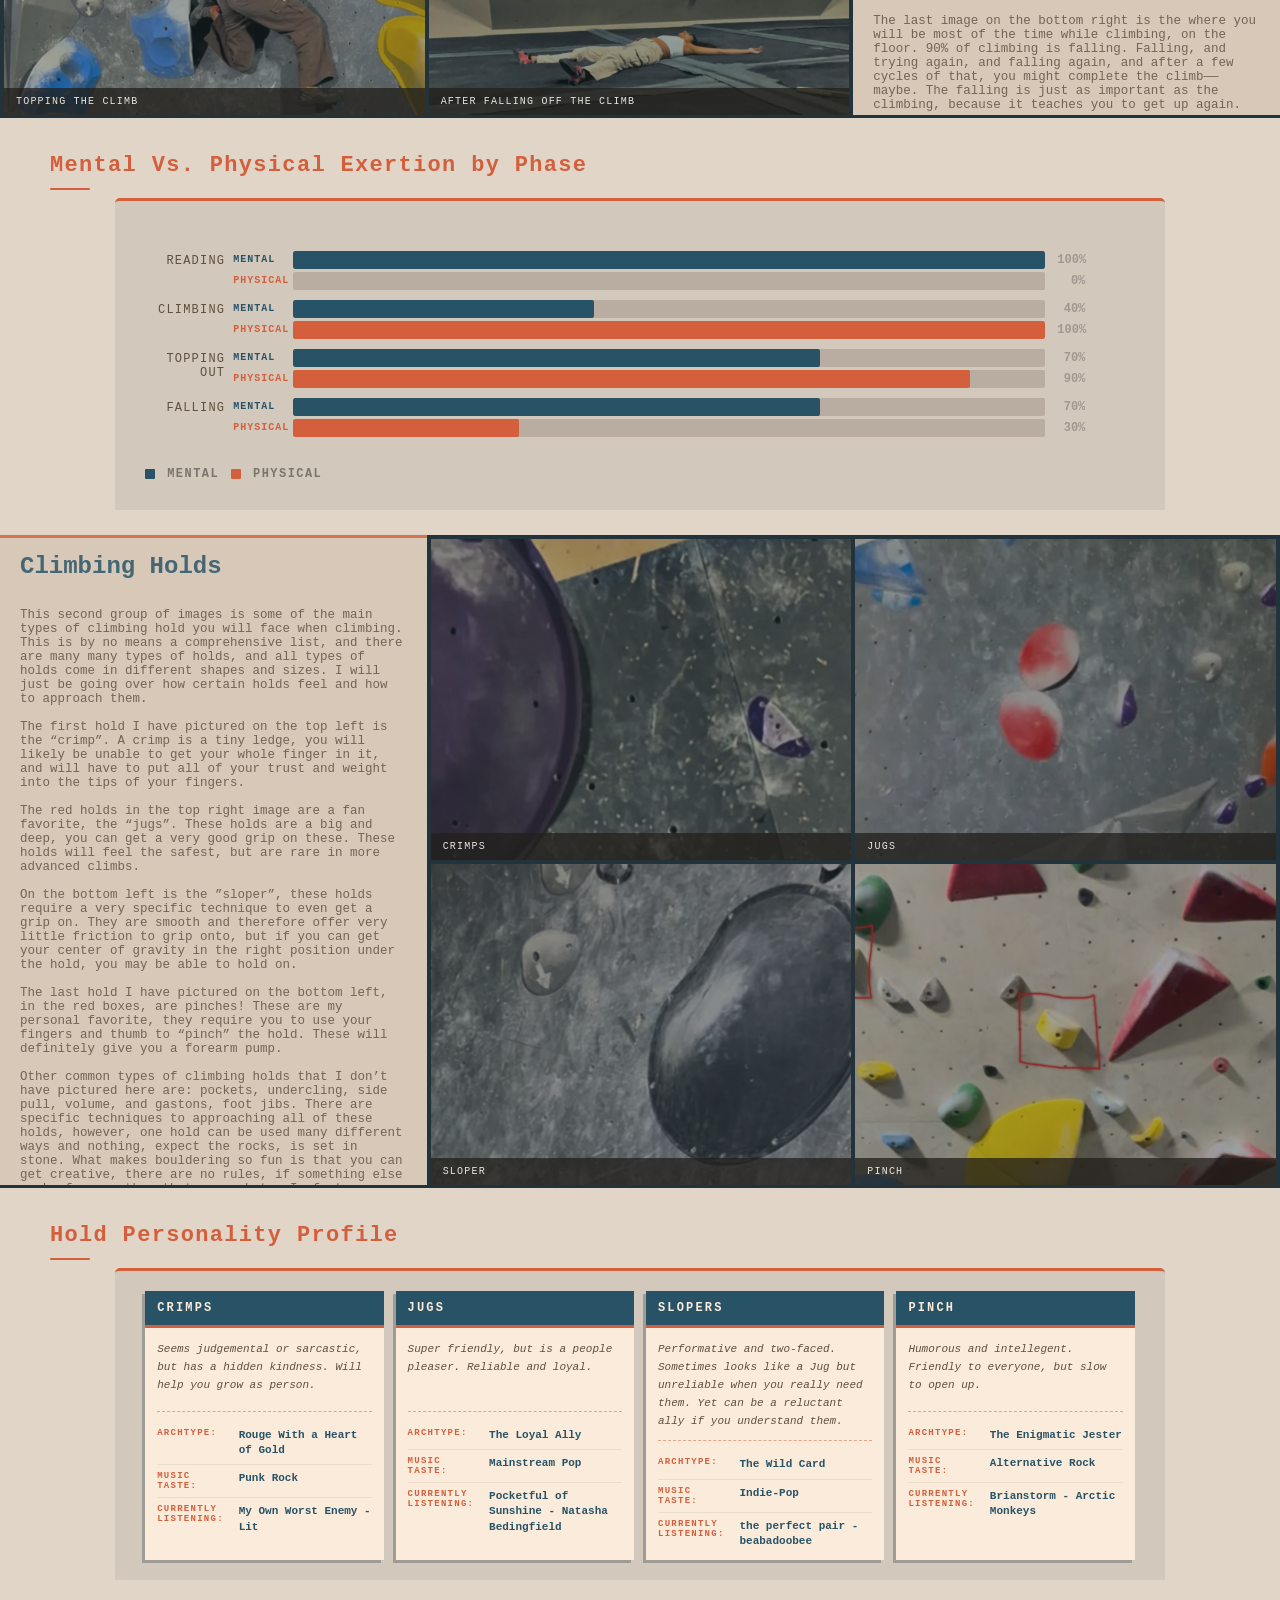
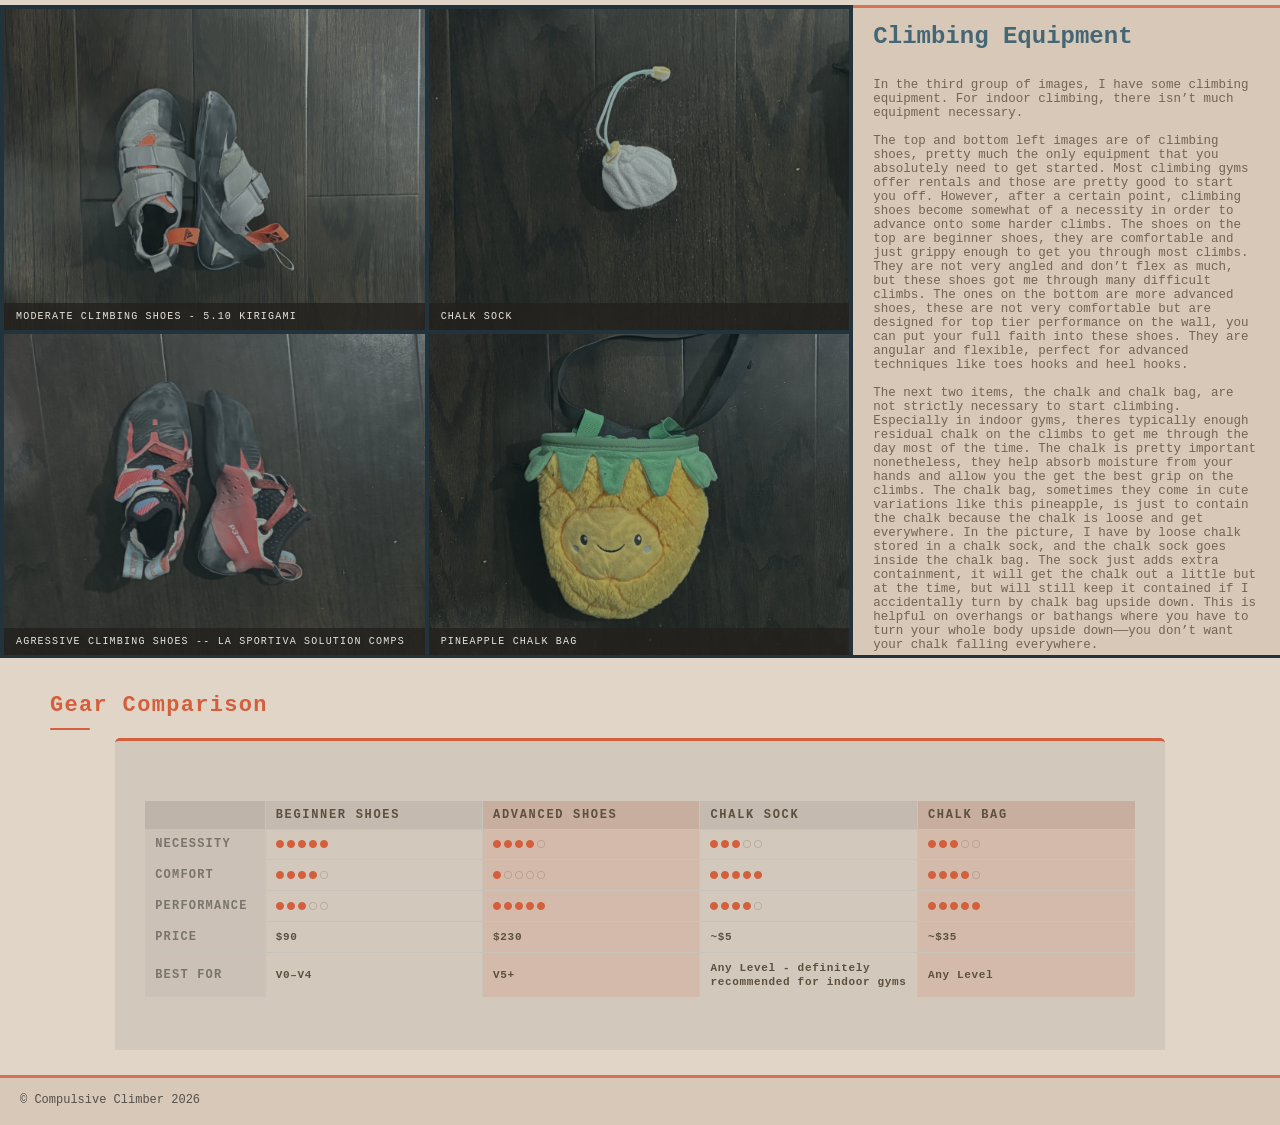
==== commit 34dfbe60: "erdits" ====
--- a/imagegallery.html
+++ b/imagegallery.html
@@ -17,9 +17,9 @@
 
         <nav class="nav-bar" style="grid-area: nav;">
             <div class="nav-links">
-                <a class="nav-link" href="#">About</a>
+                <a class="nav-link" href="about.html">About</a>
                 <a class="nav-link" href="#">Feature</a>
-                <a class="nav-link" href="#">Map</a>
+                <a class="nav-link" href="map.html">Map</a>
                 <a class="nav-link" href="reviews.html">Reviews</a>
                 <a class="nav-link" href="imagegallery.html">Image Gallery</a>
             </div>
--- a/styles.css
+++ b/styles.css
@@ -52,7 +52,7 @@
         420px 
         650px   /* section 3 */
         420px 
-        100px;
+        50px;
     /* footer*/
 
     grid-template-areas:
@@ -647,6 +647,13 @@
         "nav   nav   nav"
         "header header header";
 }
+.pagefooter {
+    grid-template-columns: 1fr;
+    grid-template-rows: 75px;
+    grid-template-areas:
+    "footer"
+
+}
 
 .page-wrapper {
     max-width: 1200px;
